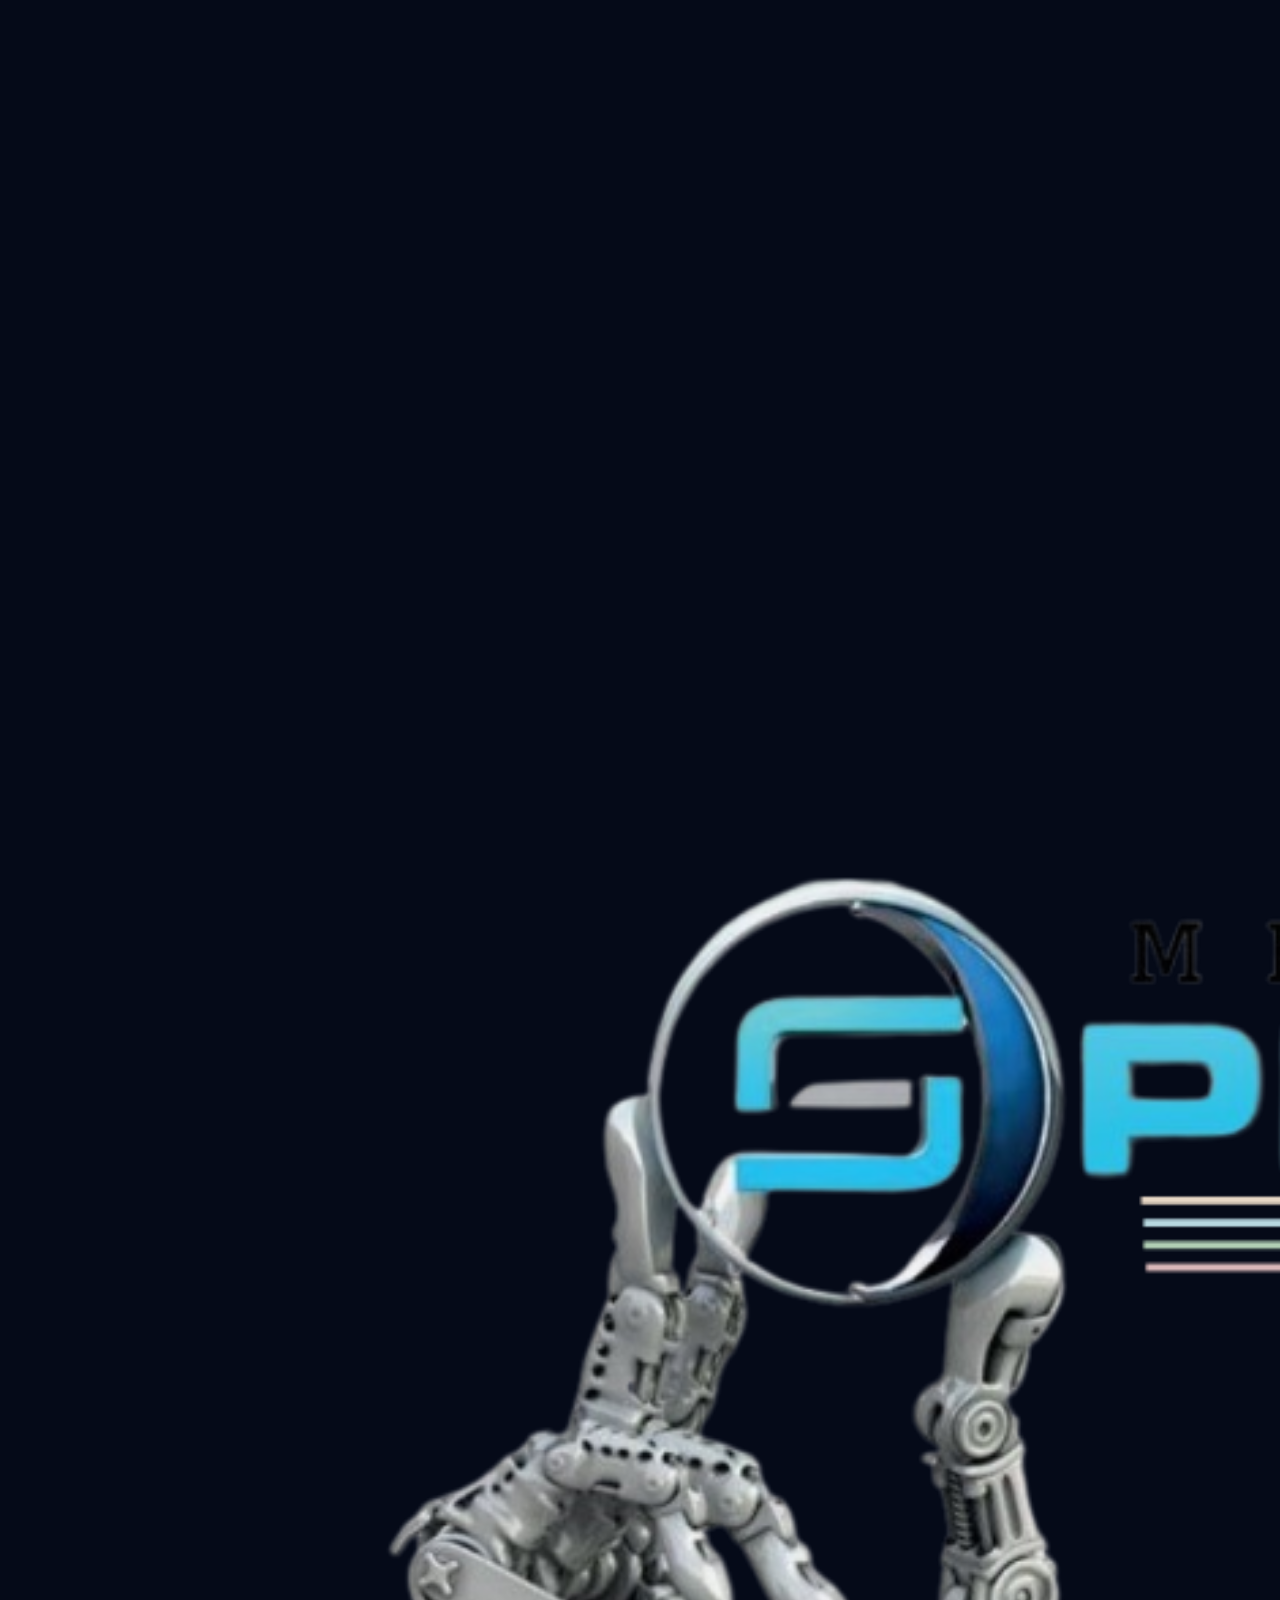
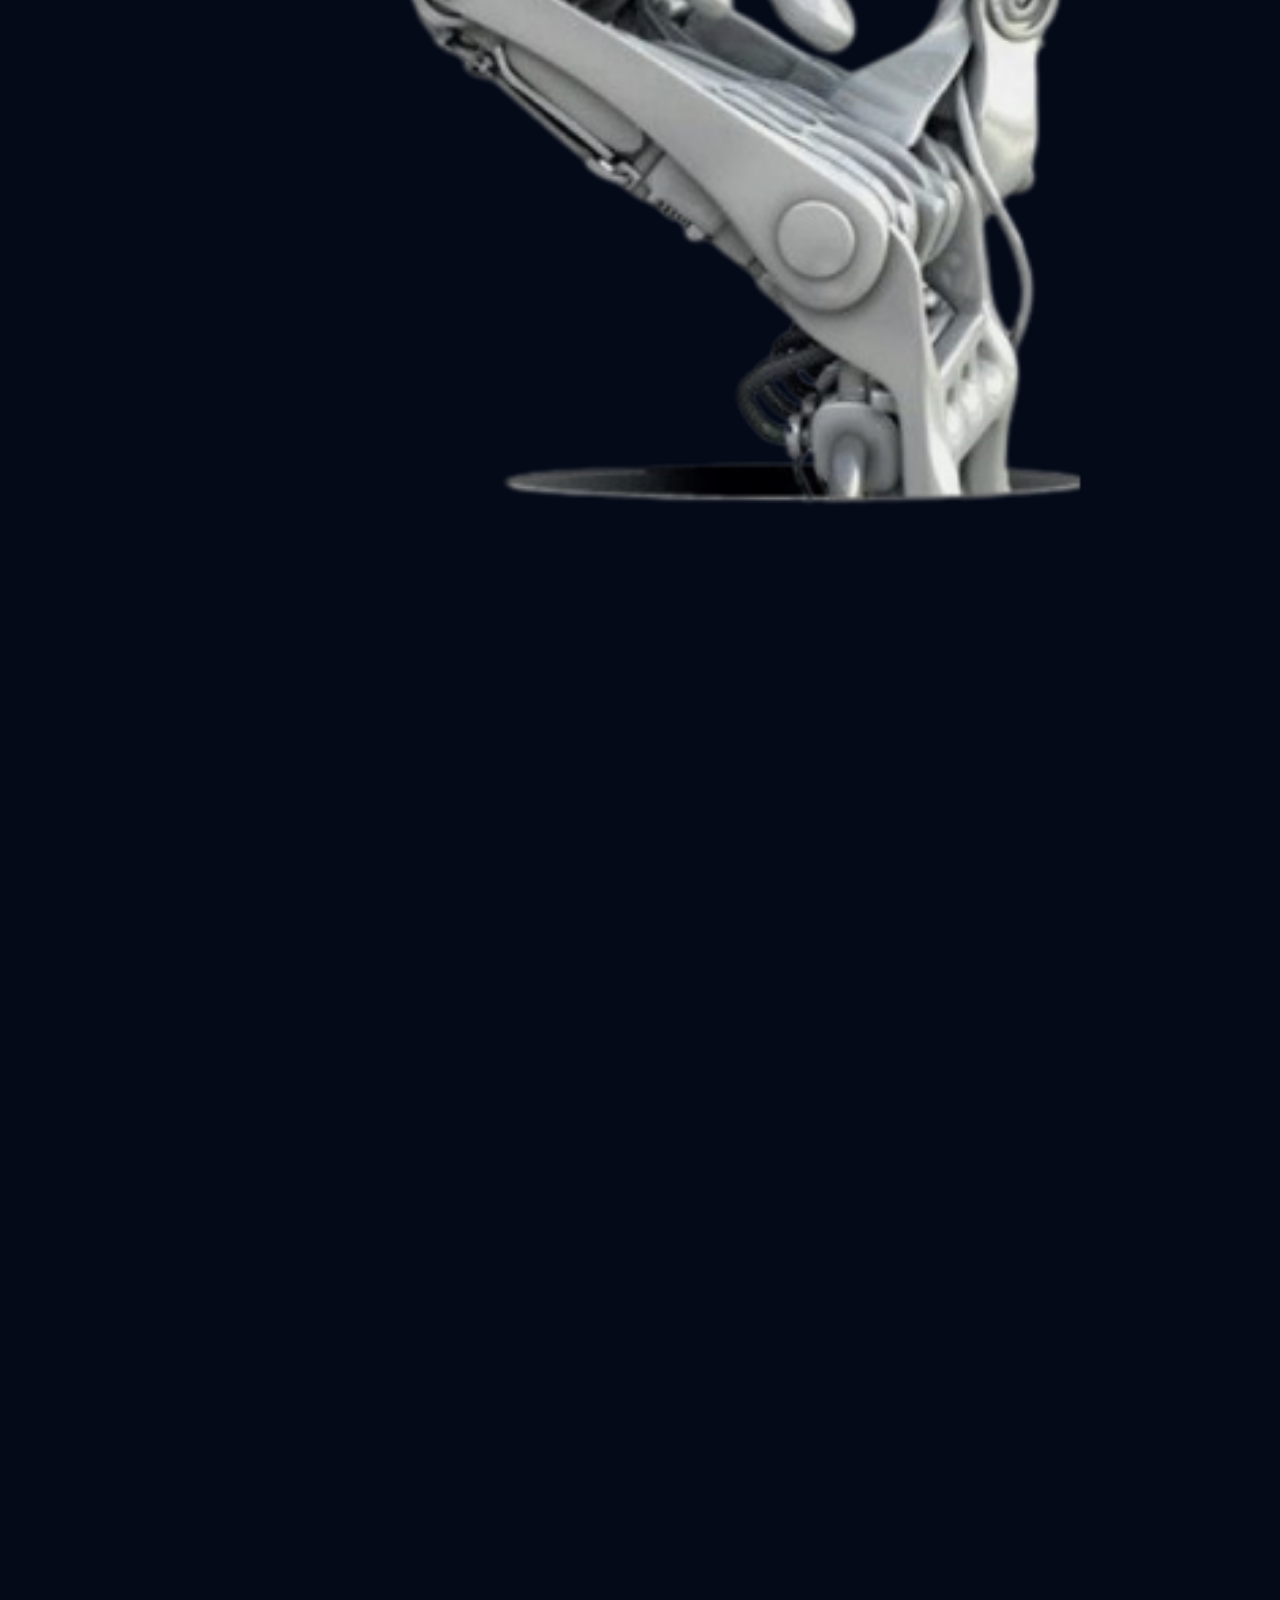
==== about.html @ d3cde6d9 "Refactor about section with cards layout Added about cards for team introduction and vision." ====
<!DOCTYPE html>
<html lang="ar" dir="rtl">
<head>
<meta charset="UTF-8">
<meta name="viewport" content="width=device-width, initial-scale=1.0">
<title>من نحن | سبيكتروم</title>
<!-- Favicon Link -->
<link rel="icon" type="image/x-icon" href="Favicon.ico">
<link rel="preconnect" href="https://fonts.googleapis.com">
<link href="https://fonts.googleapis.com/css2?family=Cairo:wght@300;400;600;700;900&family=Tajawal:wght@300;400;500;700&display=swap" rel="stylesheet">
<link rel="stylesheet" href="style.css">
</head>
<body>

<!-- CURSOR GLOW -->
<div id="cursor-glow"></div>

<!-- NAV -->
<nav id="navbar">
  <!-- Logo -->
  <div class="nav-logo">
    <img src="spectrum.png" alt="Spectrum Logo" onerror="this.style.display='none'; this.nextSibling.style.display='block'">
    <span style="display:none; font-family:'Cairo',sans-serif; font-weight:900; font-size:1.2rem; color:var(--cyan);">SPECTRUM</span>
  </div>

  <!-- Nav links -->
  <ul class="nav-links" id="navLinks">
    <li><a href="index.html" id="nav-home">الرئيسية</a></li>
    <li><a href="library.html" id="nav-library">المكتبة</a></li>
    <li><a href="plan.html" id="nav-plan">الخطة الدراسية</a></li>
    <li><a href="articles.html" id="nav-articles">مقالات</a></li>
    <li><a href="software.html" id="nav-software">برامج</a></li>
    <li><a href="about.html" class="active" id="nav-about">من نحن</a></li>
    <!-- Embedded clone of the member button that only reveals on smaller phones -->
    <li class="mobile-member-li"><a href="https://spectrum.moodiy.club/login/index.php" target="_blank" class="btn-members">للأعضاء</a></li>
  </ul>

<div class="nav-members-wrap"></div>

  <!-- Hamburger Toggle -->
  <div class="hamburger" onclick="toggleMenu()" id="hamburger">
    <span></span><span></span><span></span>
  </div>
</nav>

<section id="about-page">
  <div class="about-cards">
    <!-- Card 1: About -->
    <div class="about-card reveal">
      <div class="about-card-img">
        <img src="spectrum.png" alt="Spectrum Team Logo" onerror="this.outerHTML='<div style=\'font-size:5rem\'>🤖</div>'">
      </div>
      <div class="about-card-text">
        <p class="section-eyebrow">نبذة عنا</p>
        <h2 class="section-title" style="margin-bottom:0.8rem;">من نحن</h2>
        <p class="section-desc" style="max-width:100%;">
          Spectrum Team هو الفريق التخصصي لطلبة هندسة الميكاترونكس في كلية الهندسة التكنولوجية، وأحد لجان فريق بسواعدنا نبنيها. تأسس عام <strong>2013</strong> ليكون منصةً تجمع بين التفوق الأكاديمي، وتنمية المهارات، والعمل التطوعي، في بيئةٍ يسودها التعاون والأخوة، مسترشدين بكتاب الله وسنة نبيه ﷺ، ساعين لخدمة زملائنا والارتقاء بقسمنا.
        </p>
      </div>
    </div>

    <!-- Card 2: Vision -->
    <div class="about-card reveal">
      <div class="about-card-img">
        <!-- Placeholder icon – replace with a real image if you have one -->
        <span style="font-size:5rem;">🎯</span>
      </div>
      <div class="about-card-text">
        <p class="section-eyebrow"></p>
        <h2 class="section-title" style="margin-bottom:0.8rem;">رؤيتنا</h2>
        <p class="section-desc" style="max-width:100%;">
          بناء مهندسٍ مسلمٍ واعٍ، متميزٍ ومبدعٍ في تخصصه، يدرك قيمته، ويحفظ ثغره، ويتقن عمله، ويجعل علمه ورسالة حياته سبيلًا للنهوض بأمته ووطنه.
        </p>
      </div>
    </div>
  </div>
</section>
  <div style="margin-top:5rem;">
    <div class="section-header reveal" style="text-align:center;">
      <p class="section-eyebrow"></p>
      <h2 class="section-title">رؤيتنا</h2>
      <p class="section-desc" style="max-width:800px;margin:0 auto;">
        بناء مهندسٍ مسلمٍ واعٍ، متميزٍ ومبدعٍ في تخصصه، يدرك قيمته، ويحفظ ثغره، ويتقن عمله، ويجعل علمه ورسالة حياته سبيلًا للنهوض بأمته ووطنه.
      </p>
    </div>
  </div>

  <div style="margin-top:3rem;">
    <div class="section-header reveal" style="text-align:center;">
      <h2 class="section-title">رسالتنا</h2>
      <p class="section-desc" style="max-width:800px;margin:0 auto;">
        تهيئة بيئةٍ علميةٍ وتربويةٍ متكاملة تمهّد الطريق أمام طلبة هندسة الميكاترونكس، وتعزز تبادل الخبرات بين الأجيال، وتنمّي مهاراتهم الأكاديمية والعملية والقيادية، ليكونوا مهندسين أكفاء، ثابتين على قيمهم، قادرين على خدمة دينهم ومجتمعهم، ومواكبة متطلبات سوق العمل.
      </p>
    </div>
  </div>

  <!-- ==================== WATCH-STYLE DRAGGABLE GRID ==================== -->
<div class="watch-grid-section reveal">
    <div class="section-header" style="text-align:center;">
        <p class="section-eyebrow">ذكرياتنا</p>
        <h2 class="section-title">معرض الصور</h2>
        <p class="section-desc" style="max-width:600px;margin:0.5rem auto 0;">
            
        </p>
    </div>
    <div class="watch-grid-stage" id="watchGridStage">
        <div class="watch-grid-container" id="watchGridContainer">
            <!-- Images are injected by JS -->
        </div>
    </div>
</div>
<!-- ==================== END GRID ==================== -->

  <div style="margin-top:5rem;">
    <div class="section-header reveal" style="text-align:center;">
      <p class="section-eyebrow">غايتنا</p>
      <h2 class="section-title">أهدافنا</h2>
    </div>
    <div class="cards-grid" style="max-width:900px;margin:0 auto;">
      <div class="card reveal">
        <p>🎯 بناء جيلٍ من مهندسي الميكاترونكس يجمع بين التميز العلمي والأخلاق الإسلامية.</p>
      </div>
      <div class="card reveal">
        <p>📚 دعم الطلبة أكاديميًا من خلال الملخصات، والمراجعات، والمشاريع والأنشطة العلمية.</p>
      </div>
      <div class="card reveal">
        <p>💡 تنمية المهارات التقنية والعملية بما يواكب تطورات الهندسة وسوق العمل.</p>
      </div>
      <div class="card reveal">
        <p>🤝 تعزيز روح المبادرة والعمل التطوعي وخدمة الطلبة.</p>
      </div>
      <div class="card reveal">
        <p>✨ غرس ثقافة الإبداع والابتكار والإتقان في نفوس الطلبة.</p>
      </div>
      <div class="card reveal">
        <p>🔄 بناء مجتمع طلابي متعاون يتبادل المعرفة والخبرة بين مختلف الدفعات.</p>
      </div>
      <div class="card reveal">
        <p>🌍 إعداد مهندسٍ واعٍ بدوره في خدمة دينه وأمته ووطنه، قادر على صناعة أثرٍ إيجابي في مجتمعه.</p>
      </div>
    </div>
  </div>
</section>


<!-- FOOTER -->
<footer>
  <img src="spectrum.png" alt="Spectrum" onerror="this.style.display='none'">
  <div class="footer-socials">
    <a href="https://wa.me/962781462863" target="_blank">
      <svg width="18" height="18" viewBox="0 0 24 24" fill="currentColor"><path d="M17.472 14.382c-.297-.149-1.758-.867-2.03-.967-.273-.099-.471-.148-.67.15-.197.297-.767.966-.94 1.164-.173.199-.347.223-.644.075-.297-.15-1.255-.463-2.39-1.475-.883-.788-1.48-1.761-1.653-2.059-.173-.297-.018-.458.13-.606.134-.133.298-.347.446-.52.149-.174.198-.298.298-.497.099-.198.05-.371-.025-.52-.075-.149-.669-1.612-.916-2.207-.242-.579-.487-.5-.669-.51-.173-.008-.371-.01-.57-.01-.198 0-.52.074-.792.372-.272.297-1.04 1.016-1.04 2.479 0 1.462 1.065 2.875 1.213 3.074.149.198 2.096 3.2 5.077 4.487.709.306 1.262.489 1.694.625.712.227 1.36.195 1.871.118.571-.085 1.758-.719 2.006-1.413.248-.694.248-1.289.173-1.413-.074-.124-.272-.198-.57-.347m-5.421 7.403h-.004a9.87 9.87 0 01-5.031-1.378l-.361-.214-3.741.982.998-3.648-.235-.374a9.86 9.86 0 01-1.51-5.26c.001-5.45 4.436-9.884 9.888-9.884 2.64 0 5.122 1.03 6.988 2.898a9.825 9.825 0 012.893 6.994c-.003 5.45-4.437 9.884-9.885 9.884m8.413-18.297A11.815 11.815 0 0012.05 0C5.495 0 .16 5.335.157 11.892c0 2.096.547 4.142 1.588 5.945L.057 24l6.305-1.654a11.882 11.882 0 005.683 1.448h.005c6.554 0 11.89-5.335 11.893-11.893a11.821 11.821 0 00-3.48-8.413z"/></svg>
      واتساب
    </a>
    <a href="https://www.instagram.com/spectrum_.team?utm_source=ig_web_button_share_sheet&igsh=ZDNlZDc0MzIxNw==" target="_blank">
      <svg width="18" height="18" viewBox="0 0 24 24" fill="currentColor"><path d="M12 2.163c3.204 0 3.584.012 4.85.07 3.252.148 4.771 1.691 4.919 4.919.058 1.265.069 1.645.069 4.849 0 3.205-.012 3.584-.069 4.849-.149 3.225-1.664 4.771-4.919 4.919-1.266.058-1.644.07-4.85.07-3.204 0-3.584-.012-4.849-.07-3.26-.149-4.771-1.699-4.919-4.92-.058-1.265-.07-1.644-.07-4.849 0-3.204.013-3.583.07-4.849.149-3.227 1.664-4.771 4.919-4.919 1.266-.057 1.645-.069 4.849-.069zm0-2.163c-3.259 0-3.667.014-4.947.072-4.358.2-6.78 2.618-6.98 6.98-.059 1.281-.073 1.689-.073 4.948 0 3.259.014 3.668.072 4.948.2 4.358 2.618 6.78 6.98 6.98 1.281.058 1.689.072 4.948.072 3.259 0 3.668-.014 4.948-.072 4.354-.2 6.782-2.618 6.979-6.98.059-1.28.073-1.689.073-4.948 0-3.259-.014-3.667-.072-4.947-.196-4.354-2.617-6.78-6.979-6.98-1.281-.059-1.69-.073-4.949-.073zm0 5.838c-3.403 0-6.162 2.759-6.162 6.162s2.759 6.163 6.162 6.163 6.162-2.759 6.162-6.163c0-3.403-2.759-6.162-6.162-6.162zm0 10.162c-2.209 0-4-1.79-4-4 0-2.209 1.791-4 4-4s4 1.791 4 4c0 2.21-1.791 4-4 4zm6.406-11.845c-.796 0-1.441.645-1.441 1.44s.645 1.44 1.441 1.44c.795 0 1.439-.645 1.439-1.44s-.644-1.44-1.439-1.44z"/></svg>
      إنستغرام
    </a>
    <a href="https://www.facebook.com/share/g/1GsxnkoGcF/" target="_blank">
      <svg width="18" height="18" viewBox="0 0 24 24" fill="currentColor"><path d="M24 12.073c0-6.627-5.373-12-12-12s-12 5.373-12 12c0 5.99 4.388 10.954 10.125 11.854v-8.385H7.078v-3.47h3.047V9.43c0-3.007 1.792-4.669 4.533-4.669 1.312 0 2.686.235 2.686.235v2.953H15.83c-1.491 0-1.956.925-1.956 1.874v2.25h3.328l-.532 3.47h-2.796v8.385C19.612 23.027 24 18.062 24 12.073z"/></svg>
      مجموعة فيسبوك
    </a>
    <a href="https://www.youtube.com/@MechatronicsSpectrum" target="_blank">
      <svg width="18" height="18" viewBox="0 0 24 24" fill="currentColor"><path d="M23.495 6.205a3.007 3.007 0 00-2.088-2.088c-1.87-.501-9.396-.501-9.396-.501s-7.507-.01-9.396.501A3.007 3.007 0 00.527 6.205a31.247 31.247 0 00-.522 5.805 31.247 31.247 0 00.522 5.783 3.007 3.007 0 002.088 2.088c1.868.502 9.396.502 9.396.502s7.506 0 9.396-.502a3.007 3.007 0 002.088-2.088 31.247 31.247 0 00.5-5.783 31.247 31.247 0 00-.5-5.805zM9.609 15.601V8.408l6.264 3.602z"/></svg>
      يوتيوب
    </a>
  </div>
  <p>© 2025 فريق سبيكتروم للميكاترونكس — البوليتكنك | كلية الهندسة التكنولوجية، جامعة البلقاء التطبيقية</p>
</footer>


<script src="script.js"></script>

</body>
</html>
---- style.css ----
:root {
    --navy: #050A18;
    --navy2: #0A1428;
    --navy3: #0F1E3A;
    --cyan: #29B8D8;
    --cyan2: #1A9EBD;
    --cyan-glow: rgba(41, 184, 216, 0.15);
    --white: #E8EDF5;
    --white2: #B0BDD4;
    --coral: #FF6B6B;
    --glass: rgba(255,255,255,0.04);
    --glass-border: rgba(41,184,216,0.18);
}

* { margin: 0; padding: 0; box-sizing: border-box; }
html { scroll-behavior: smooth; }

body {
    font-family: 'Tajawal', sans-serif;
    background: var(--navy);
    color: var(--white);
    direction: rtl;
    overflow-x: hidden;
}

/* ─── CURSOR GLOW ─── */
#cursor-glow {
    position: fixed;
    width: 300px; height: 300px;
    border-radius: 50%;
    pointer-events: none;   /* ✅ never blocks the grid */
    z-index: 9999;
    transform: translate(-50%, -50%);
    background: radial-gradient(circle, rgba(41,184,216,0.09) 0%, rgba(41,184,216,0.03) 45%, transparent 70%);
    transition: left 0.03s linear, top 0.03s linear;
    mix-blend-mode: screen;
}

/* ─── NAVBAR ─── */
nav {
    position: fixed; top: 0; right: 0; left: 0; z-index: 1000;
    display: flex;
    justify-content: space-between;
    align-items: center;
    padding: 0 2rem;
    height: 70px;
    background: rgba(5, 10, 24, 0.85);
    backdrop-filter: blur(20px);
    border-bottom: 1px solid var(--glass-border);
    transition: all 0.3s ease;
}
nav.scrolled {
    height: 60px;
    background: rgba(5, 10, 24, 0.97);
}
.nav-logo { display: flex; align-items: center; }
.nav-logo img {
    height: 48px;
    object-fit: contain;
    filter: drop-shadow(0 0 8px rgba(41,184,216,0.4));
}
.nav-links {
    display: flex; align-items: center; gap: 0.15rem;
    list-style: none;
}
.nav-links a {
    color: var(--white2);
    text-decoration: none;
    font-family: 'Cairo', sans-serif;
    font-size: 0.83rem;
    font-weight: 600;
    padding: 0.4rem 0.65rem;
    border-radius: 6px;
    transition: color 0.2s, background 0.2s;
    white-space: nowrap;
}
.nav-links a:hover { color: var(--cyan); background: var(--cyan-glow); }
.nav-links a.active { color: var(--cyan); }

.nav-members-wrap { display: flex; align-items: center; }
.btn-members {
    background: var(--cyan);
    color: var(--navy) !important;
    font-family: 'Cairo', sans-serif;
    font-weight: 700 !important;
    font-size: 0.9rem;
    border-radius: 8px;
    padding: 0.5rem 1.2rem;
    text-decoration: none;
    transition: background 0.2s, box-shadow 0.2s;
    box-shadow: 0 0 16px rgba(41,184,216,0.3);
    white-space: nowrap;
    display: inline-block;
}
.btn-members:hover {
    background: var(--cyan2) !important;
    box-shadow: 0 0 24px rgba(41,184,216,0.5) !important;
}
.hamburger {
    display: none;
    flex-direction: column;
    gap: 5px;
    cursor: pointer;
    z-index: 1001;
}
.hamburger span {
    width: 24px; height: 2px;
    background: var(--white);
    border-radius: 2px;
    transition: 0.3s;
}
.hamburger.open span:nth-child(1) { transform: rotate(45deg) translate(5px, 5px); }
.hamburger.open span:nth-child(2) { opacity: 0; }
.hamburger.open span:nth-child(3) { transform: rotate(-45deg) translate(5px, -5px); }

/* ─── GRID SECTION (HOME) ─── */
.grid-section {
    position: relative;
    width: 100%;
    height: 100vh;
    overflow: hidden;
    background: var(--navy);
}

/* 3D viewport */
.perspective-bg {
    position: absolute;
    inset: 0;
    perspective: 2000px;
    overflow: hidden;
    z-index: 0;
}

/* Rotated grid */
.grid-container {
    position: absolute;
    left: 50%;
    top: 50%;
    width: 80rem;
    aspect-ratio: 1 / 1;
    display: grid;
    /* adjusted transform for better hover coverage */
    transform: translate(-50%, -50%)
               rotateX(25deg)
               rotateY(-3deg)
               rotateZ(15deg)
               scale(1);
    transform-style: preserve-3d;
}

/* Individual tiles (created by JS) */
.grid-tile {
  border: 1px solid var(--glass-border);
  background: transparent;
  /* faster transition – feels instantaneous */
  transition: background-color 0.1s ease-out;
  /* remove will-change – it hurts performance with thousands of tiles */
  will-change: auto;
  pointer-events: auto;
}

.grid-tile:hover {
  transition-duration: 0s;   /* instantly turn on */
  background-color: var(--cyan-glow);
}

/* Fade the edges of the grid */
.grid-fade {
    position: absolute;
    inset: 0;
    pointer-events: none;   /* ✅ never blocks */
    z-index: 1;
    background: radial-gradient(
        circle,
        transparent 15%,
        var(--navy) 85%
    );
}

/* Content layer (text + buttons) */
.section-content {
    position: relative;
    z-index: 2;
    display: flex;
    flex-direction: column;
    align-items: center;
    justify-content: center;
    height: 100vh;
    text-align: center;
    color: var(--white);
    pointer-events: none;   /* ✅ let clicks/hovers pass to grid */
}

/* Re-enable pointer events ONLY on interactive elements */
.section-content a,
.section-content button,
.section-content .btn-primary,
.section-content .btn-outline {
    pointer-events: auto;
}

/* Typography (your original sizes) */
.content-eyebrow {
    font-size: 1.2rem;
    letter-spacing: 2px;
    margin-bottom: 1rem;
    color: var(--cyan);
}
.content-title {
    font-size: 3.5rem;
    font-weight: bold;
    margin-bottom: 1rem;
    color: var(--white);
    text-shadow: 0 0 40px rgba(41,184,216,0.25);
}
.content-title span { color: var(--cyan); }
.content-sub {
    font-size: 1.25rem;
    max-width: 600px;
    margin-bottom: 2rem;
    color: var(--white2);
    line-height: 1.8;
}
.content-cta {
    display: flex;
    gap: 1rem;
    flex-wrap: wrap;
    justify-content: center;
}

/* Buttons */
.btn-primary, .btn-outline {
    padding: 0.75rem 2rem;
    border-radius: 0.5rem;
    text-decoration: none;
    font-weight: 600;
    transition: background 0.2s, border-color 0.2s;
}
.btn-primary {
    background: var(--cyan);
    color: var(--navy);
    box-shadow: 0 0 24px rgba(41,184,216,0.4);
}
.btn-primary:hover { background: var(--cyan2); }
.btn-outline {
    border: 2px solid var(--cyan);
    color: var(--cyan);
    background: transparent;
}
.btn-outline:hover {
    background: var(--cyan-glow);
    color: var(--white);
}

/* Scroll hint */
.scroll-hint {
    position: absolute;
    bottom: 2rem;
    left: 50%;
    transform: translateX(-50%);
    z-index: 2;
    color: var(--white2);
    font-size: 0.9rem;
    letter-spacing: 2px;
    pointer-events: none;   /* ✅ never blocks the grid */
    animation: bounce 2s infinite;
}
.scroll-hint::after {
    content: '';
    width: 1px; height: 50px;
    background: linear-gradient(to bottom, var(--cyan), transparent);
    display: block;
    margin-top: 6px;
}
@keyframes bounce {
    0%,100% { transform: translateX(-50%) translateY(0); }
    50%     { transform: translateX(-50%) translateY(6px); }
}

/* ─── HERO (OLD, NOT USED ON HOME, BUT KEPT FOR OTHER PAGES) ─── */
#hero {
    position: relative;
    height: 100vh;
    display: flex; align-items: center; justify-content: center;
    overflow: hidden;
}
#hero-video {
    position: absolute; inset: 0;
    width: 100%; height: 100%;
    object-fit: cover;
    opacity: 0.55;
    z-index: 0;
}
.hero-overlay {
    position: absolute; inset: 0;
    background: linear-gradient(to bottom, rgba(5,10,24,0.3) 0%, rgba(5,10,24,0.5) 60%, var(--navy) 100%);
    z-index: 1;
}
.hero-content {
    position: relative; z-index: 2;
    text-align: center;
    padding: 0 1.5rem;
    animation: fadeUp 1s ease both;
    animation-delay: 0.3s;
}
@keyframes fadeUp {
    from { opacity:0; transform:translateY(30px); }
    to   { opacity:1; transform:translateY(0); }
}
.hero-eyebrow {
    font-family: 'Cairo', sans-serif;
    font-size: 0.85rem;
    letter-spacing: 0.25em;
    text-transform: uppercase;
    color: var(--cyan);
    margin-bottom: 1rem;
}
.hero-title {
    font-family: 'Cairo', sans-serif;
    font-size: clamp(2.8rem, 7vw, 5.5rem);
    font-weight: 900;
    line-height: 1.1;
    color: #fff;
    text-shadow: 0 0 40px rgba(41,184,216,0.25);
    margin-bottom: 1.2rem;
}
.hero-title span { color: var(--cyan); }
.hero-sub {
    font-size: clamp(1rem, 2.5vw, 1.25rem);
    color: var(--white2);
    max-width: 560px; margin: 0 auto 2.5rem;
    line-height: 1.8;
}
.hero-cta {
    display: inline-flex; gap: 1rem; flex-wrap: wrap; justify-content: center;
}

/* ─── SECTIONS (GENERAL) ─── */
section { padding: 7rem 3rem; }
.section-eyebrow {
    font-family: 'Cairo', sans-serif;
    font-size: 0.8rem;
    letter-spacing: 0.2em;
    text-transform: uppercase;
    color: var(--cyan);
    margin-bottom: 0.6rem;
}
.section-title {
    font-family: 'Cairo', sans-serif;
    font-size: clamp(1.8rem, 4vw, 2.8rem);
    font-weight: 900;
    color: #fff;
    margin-bottom: 1rem;
}
.section-desc {
    color: var(--white2);
    font-size: 1.05rem;
    line-height: 1.9;
    max-width: 580px;
}
.section-header { margin-bottom: 3.5rem; }

/* ─── STATS BAR ─── */
#stats-bar {
    background: var(--navy2);
    padding: 3rem;
    border-top: 1px solid var(--glass-border);
    border-bottom: 1px solid var(--glass-border);
    display: grid;
    grid-template-columns: repeat(auto-fit, minmax(160px, 1fr));
    gap: 2rem;
    text-align: center;
}
.stat-item .stat-num {
    font-family: 'Cairo', sans-serif;
    font-size: 2.6rem;
    font-weight: 900;
    color: var(--cyan);
    line-height: 1;
}
.stat-item .stat-label {
    font-size: 0.9rem;
    color: var(--white2);
    margin-top: 0.4rem;
}

/* ─── GRID CARDS ─── */
.cards-grid {
    display: grid;
    grid-template-columns: repeat(auto-fill, minmax(280px, 1fr));
    gap: 1.5rem;
}
.card {
    background: var(--glass);
    border: 1px solid var(--glass-border);
    border-radius: 16px;
    padding: 2rem;
    transition: transform 0.25s, box-shadow 0.25s, border-color 0.25s;
    cursor: default;
}
.card:hover {
    transform: translateY(-5px);
    box-shadow: 0 12px 40px rgba(41,184,216,0.12);
    border-color: rgba(41,184,216,0.4);
}
.card-icon {
    width: 52px; height: 52px;
    background: var(--cyan-glow);
    border: 1px solid var(--glass-border);
    border-radius: 12px;
    display: flex; align-items: center; justify-content: center;
    font-size: 1.5rem;
    margin-bottom: 1.2rem;
}
.card h3 {
    font-family: 'Cairo', sans-serif;
    font-size: 1.15rem;
    font-weight: 700;
    color: #fff;
    margin-bottom: 0.6rem;
}
.card p { font-size: 0.92rem; color: var(--white2); line-height: 1.8; }
.card-tag {
    display: inline-block;
    margin-top: 1rem;
    font-size: 0.75rem;
    background: var(--cyan-glow);
    border: 1px solid var(--glass-border);
    color: var(--cyan);
    padding: 0.25rem 0.75rem;
    border-radius: 20px;
    font-family: 'Cairo', sans-serif;
}

/* ─── QUICK LINKS (HOME) ─── */
.quick-links-grid {
    display: grid;
    grid-template-columns: repeat(auto-fill, minmax(220px, 1fr));
    gap: 1.2rem;
}
.qlink {
    background: var(--glass);
    border: 1px solid var(--glass-border);
    border-radius: 14px;
    padding: 1.8rem 1.5rem;
    text-decoration: none;
    display: flex; align-items: center; gap: 1rem;
    transition: all 0.25s;
    cursor: pointer;
}
.qlink:hover {
    border-color: rgba(41,184,216,0.5);
    background: rgba(41,184,216,0.06);
    transform: translateY(-3px);
}
.qlink-icon { font-size: 1.8rem; flex-shrink: 0; }
.qlink-text { font-family: 'Cairo', sans-serif; font-size: 1rem; font-weight: 700; color: var(--white); }
.qlink-sub { font-size: 0.8rem; color: var(--white2); margin-top: 0.2rem; }

/* ─── TABLE (STUDY PLAN) ─── */
.plan-table {
    width: 100%;
    border-collapse: collapse;
    font-size: 0.92rem;
}
.plan-table th {
    background: var(--navy3);
    color: var(--cyan);
    font-family: 'Cairo', sans-serif;
    font-weight: 700;
    padding: 1rem 1.2rem;
    text-align: right;
    border-bottom: 2px solid var(--glass-border);
}
.plan-table td {
    padding: 0.85rem 1.2rem;
    border-bottom: 1px solid rgba(255,255,255,0.05);
    color: var(--white2);
}
.plan-table tr:hover td { background: rgba(41,184,216,0.04); color: var(--white); }
.plan-table .badge {
    display: inline-block;
    padding: 0.2rem 0.65rem;
    border-radius: 6px;
    font-size: 0.75rem;
    font-family: 'Cairo', sans-serif;
}
.badge-core { background: rgba(41,184,216,0.15); color: var(--cyan); }
.badge-elec { background: rgba(255,107,107,0.12); color: var(--coral); }
.badge-free { background: rgba(100,255,150,0.12); color: #6dffaa; }

/* ─── PLAN IMAGE + HOTSPOTS ─── */
.plan-img-wrap {
    position: relative;
    width: 100%;
    max-width: 1400px;
    margin: 0 auto;
    border-radius: 16px;
    overflow: hidden;
    border: 1px solid var(--glass-border);
    background: #fff;
}
.plan-img { display: block; width: 100%; height: auto; user-select: none; }
.plan-hotspots { position: absolute; inset: 0; }
.plan-hotspot {
    position: absolute;
    cursor: pointer;
    border-radius: 6px;
    border: 2px solid transparent;
    background: rgba(41,184,216,0);
    transition: background 0.15s, border-color 0.15s;
}
.plan-hotspot:hover {
    background: rgba(41,184,216,0.22);
    border-color: var(--cyan);
}
.plan-actions {
    display: flex; gap: 1rem; justify-content: center; flex-wrap: wrap;
    margin-top: 2rem;
}
.calib-readout {
    text-align: center; margin-top: 1rem; font-family: monospace;
    color: var(--cyan); font-size: 0.85rem;
}

/* ─── SUBJECT MODAL ─── */
.subject-modal-overlay {
    position: fixed; inset: 0; z-index: 2000;
    background: rgba(5,10,24,0.85);
    backdrop-filter: blur(6px);
    display: none;
    align-items: center; justify-content: center;
    padding: 1.5rem;
}
.subject-modal-overlay.open { display: flex; }
.subject-modal {
    position: relative;
    background: var(--navy2);
    border: 1px solid var(--glass-border);
    border-radius: 18px;
    max-width: 820px; width: 100%;
    max-height: 88vh; overflow-y: auto;
    padding: 2rem;
    box-shadow: 0 0 60px rgba(41,184,216,0.15);
}
.subject-modal-close {
    position: absolute; top: 1rem; left: 1rem;
    background: var(--glass); border: 1px solid var(--glass-border);
    color: var(--white); width: 36px; height: 36px; border-radius: 50%;
    cursor: pointer; font-size: 1rem;
    display: flex; align-items: center; justify-content: center;
    transition: all 0.2s;
}
.subject-modal-close:hover { color: var(--cyan); border-color: var(--cyan); }

/* ─── GPA MODAL ─── */
  .gpa-overlay {
    display: none;
    position: fixed; inset: 0; z-index: 5000;
    background: rgba(5,10,24,0.88);
    backdrop-filter: blur(12px);
    align-items: center; justify-content: center;
    padding: 1rem;
  }
  .gpa-overlay.open { display: flex; }
  .gpa-modal {
    background: var(--navy2);
    border: 1px solid var(--glass-border);
    border-radius: 20px;
    width: 100%; max-width: 680px;
    max-height: 90vh;
    overflow-y: auto;
    padding: 2rem;
    position: relative;
    box-shadow: 0 0 60px rgba(41,184,216,0.12);
    animation: modalIn 0.3s ease;
  }
  @keyframes modalIn {
    from { opacity:0; transform: translateY(20px) scale(0.97); }
    to   { opacity:1; transform: translateY(0) scale(1); }
  }
  .gpa-close {
    position: absolute; top: 1.2rem; left: 1.2rem;
    background: var(--glass); border: 1px solid var(--glass-border);
    color: var(--white2); width: 34px; height: 34px;
    border-radius: 50%; cursor: pointer;
    display: flex; align-items: center; justify-content: center;
    font-size: 1rem; transition: all 0.2s;
  }
  .gpa-close:hover { background: rgba(255,107,107,0.15); color: var(--coral); border-color: var(--coral); }
  .gpa-modal h2 {
    font-family: 'Cairo', sans-serif; font-weight: 900;
    font-size: 1.5rem; color: var(--cyan);
    margin-bottom: 1.5rem; text-align: center;
  }
  .gpa-current {
    display: grid; grid-template-columns: 1fr 1fr; gap: 1rem;
    margin-bottom: 1.2rem;
  }
  .gpa-field label {
    display: block; font-family: 'Cairo', sans-serif;
    font-size: 0.82rem; color: var(--white2); margin-bottom: 0.4rem; font-weight: 600;
  }
  .gpa-field input, .gpa-field select {
    width: 100%; background: rgba(0,0,0,0.3);
    border: 1px solid var(--glass-border); color: var(--white);
    padding: 0.65rem 0.9rem; border-radius: 8px;
    font-family: 'Cairo', sans-serif; font-size: 0.95rem;
    outline: none; transition: border-color 0.2s;
  }
  .gpa-field input:focus, .gpa-field select:focus { border-color: var(--cyan); }
  .gpa-field select { background-color: var(--navy3); }
  .gpa-course {
    background: var(--glass); border: 1px solid var(--glass-border);
    border-radius: 12px; padding: 1rem 1.2rem; margin-bottom: 0.8rem;
    transition: opacity 0.2s;
  }
  .gpa-course.off { opacity: 0.4; }
  .gpa-course-header {
    display: flex; align-items: center; gap: 0.8rem; margin-bottom: 0.8rem;
  }
  .gpa-toggle {
    position: relative; width: 40px; height: 22px; flex-shrink: 0;
  }
  .gpa-toggle input { opacity:0; width:0; height:0; }
  .gpa-toggle-slider {
    position: absolute; inset: 0; background: #334155;
    border-radius: 34px; cursor: pointer; transition: 0.3s;
  }
  .gpa-toggle-slider::before {
    content:''; position:absolute;
    width:16px; height:16px; left:3px; bottom:3px;
    background:#fff; border-radius:50%; transition:0.3s;
  }
  .gpa-toggle input:checked + .gpa-toggle-slider { background: var(--cyan); }
  .gpa-toggle input:checked + .gpa-toggle-slider::before { transform: translateX(18px); }
  .gpa-course-name {
    background: transparent; border: none; color: var(--white);
    font-family: 'Cairo', sans-serif; font-size: 0.95rem;
    flex: 1; outline: none;
  }
  .gpa-course-name:focus { color: var(--cyan); }
  .gpa-course-name::placeholder { color: var(--white2); }
  .gpa-course-body {
    display: grid; grid-template-columns: 1fr 1.5fr; gap: 0.8rem;
  }
  .gpa-rep-row {
    display: flex; align-items: center; gap: 0.5rem; margin-top: 0.8rem;
    font-family: 'Cairo', sans-serif; font-size: 0.85rem; color: var(--white2);
  }
  .gpa-rep-row input[type=checkbox] { accent-color: var(--cyan); width:15px; height:15px; }
  .gpa-old-section {
    margin-top: 0.8rem; padding: 0.8rem;
    background: rgba(0,0,0,0.2); border-radius: 8px;
  }
  .gpa-radio-row {
    display: flex; gap: 1rem; margin-bottom: 0.6rem;
    font-family: 'Cairo', sans-serif; font-size: 0.8rem; color: var(--white2);
  }
  .gpa-radio-row label { display:flex; align-items:center; gap:4px; cursor:pointer; }
  .gpa-radio-row input { accent-color: var(--cyan); }
  .gpa-result-bar {
    position: sticky; bottom: -2rem; margin: 1.5rem -2rem -2rem;
    background: rgba(10,20,40,0.97); border-top: 1px solid var(--glass-border);
    padding: 1rem 2rem; display: flex; align-items: center;
    justify-content: space-around; gap: 1rem;
    border-bottom-left-radius: 20px; border-bottom-right-radius: 20px;
  }
  .gpa-res-item { text-align: center; }
  .gpa-res-label { font-size: 0.72rem; color: var(--white2); margin-bottom: 2px; font-family:'Cairo',sans-serif; }
  .gpa-res-value { font-family:'Cairo',sans-serif; font-size: 1.5rem; font-weight: 900; color: var(--cyan); }
  .gpa-res-value.white { color: #fff; font-size: 1.2rem; }
  .gpa-divider { width:1px; height:36px; background: var(--glass-border); }
  .gpa-reset-btn {
    background: transparent; border: 1px solid var(--coral);
    color: var(--coral); width: 32px; height: 32px; border-radius: 50%;
    cursor: pointer; display: flex; align-items:center; justify-content:center;
    font-size: 0.9rem; transition: all 0.2s;
  }
  .gpa-reset-btn:hover { background: rgba(255,107,107,0.15); }
  .gpa-warn {
    display:none; color: var(--coral); font-size: 0.82rem;
    background: rgba(255,107,107,0.08); border: 1px solid rgba(255,107,107,0.25);
    padding: 0.6rem 0.9rem; border-radius: 8px; margin-bottom: 0.8rem;
    font-family:'Cairo',sans-serif;
  }

/* ─── WATCH-STYLE DRAGGABLE GRID ─── */
.watch-grid-section { margin-top: 4rem; padding: 2rem 0; }
.watch-grid-stage {
    position: relative;
    width: 100%; height: 500px;
    overflow: hidden;
    background: var(--glass);
    border-radius: 24px;
    border: 1px solid var(--glass-border);
    cursor: grab;
    user-select: none;
    -webkit-mask-image: radial-gradient(circle at center, black 60%, transparent 100%);
    mask-image: radial-gradient(circle at center, black 60%, transparent 100%);
}
.watch-grid-container {
    position: absolute;
    top: 50%; left: 50%;
    will-change: transform;
    transition: transform 0.15s ease-out;
}
.watch-grid-item {
    position: absolute;
    width: 88px; height: 88px;
    border-radius: 18px;
    background: linear-gradient(145deg, #1e2a3a, #0f1a26);
    box-shadow: 0 4px 15px rgba(0,0,0,0.4), 0 0 0 2px rgba(41,184,216,0.2);
    overflow: hidden;
    transition: transform 0.2s ease, box-shadow 0.2s ease;
    pointer-events: auto;
}
.watch-grid-item img {
    width: 100%; height: 100%;
    object-fit: cover;
    border-radius: 18px;
}
.watch-grid-item:hover,
.watch-grid-stage:active .watch-grid-item {
    transform: scale(1.05);
    box-shadow: 0 6px 20px rgba(41,184,216,0.4), 0 0 0 3px var(--cyan);
}

/* ─── FOOTER ─── */
footer {
    background: var(--navy2);
    border-top: 1px solid var(--glass-border);
    padding: 3rem;
    text-align: center;
}
footer img { height: 50px; margin-bottom: 1rem; filter: drop-shadow(0 0 8px rgba(41,184,216,0.3)); }
footer p { color: var(--white2); font-size: 0.85rem; margin-top: 1.2rem; }
.footer-socials { display: flex; justify-content: center; gap: 1.2rem; margin: 1.4rem 0 0.5rem; flex-wrap: wrap; }
.footer-socials a {
    display: flex; align-items: center; gap: 0.5rem;
    color: var(--white2); text-decoration: none;
    font-family: 'Cairo', sans-serif; font-size: 0.88rem;
    background: var(--glass); border: 1px solid var(--glass-border);
    border-radius: 10px; padding: 0.55rem 1rem;
    transition: color 0.2s, border-color 0.2s, background 0.2s;
}
.footer-socials a:hover { color: var(--cyan); border-color: rgba(41,184,216,0.4); background: var(--cyan-glow); }

/* ─── SCROLL REVEAL ─── */
.reveal {
    opacity: 0;
    transform: translateY(24px);
    transition: opacity 0.6s ease, transform 0.6s ease;
}
.reveal.visible { opacity: 1; transform: translateY(0); }

/* ─── MOBILE ─── */
@media (max-width: 860px) {
    nav { padding: 0 1.5rem; }
    .nav-links {
        display: flex;
        flex-direction: column;
        position: absolute;
        top: 70px; right: 0; left: 0;
        background: rgba(5, 10, 24, 0.96);
        backdrop-filter: blur(25px);
        padding: 1.5rem;
        gap: 0.5rem;
        border-bottom: 1px solid var(--glass-border);
        opacity: 0;
        visibility: hidden;
        transform: translateY(-10px);
        transition: all 0.3s cubic-bezier(0.4, 0, 0.2, 1);
    }
    .nav-links.open {
        opacity: 1;
        visibility: visible;
        transform: translateY(0);
    }
    .nav-links li { width: 100%; text-align: center; }
    .nav-links a { display: block; padding: 0.75rem 1rem; font-size: 1rem; }
    .nav-members-wrap { display: none; }
    .nav-links .mobile-member-li {
        display: block;
        margin-top: 0.5rem;
        border-top: 1px solid rgba(255,255,255,0.08);
        padding-top: 1rem;
    }
    .hamburger { display: flex; }
    section { padding: 5rem 1.5rem; }
    .about-split { grid-template-columns: 1fr; gap: 2.5rem; }
    .team-values { grid-template-columns: 1fr; }
    #stats-bar { padding: 2rem 1.5rem; }
}
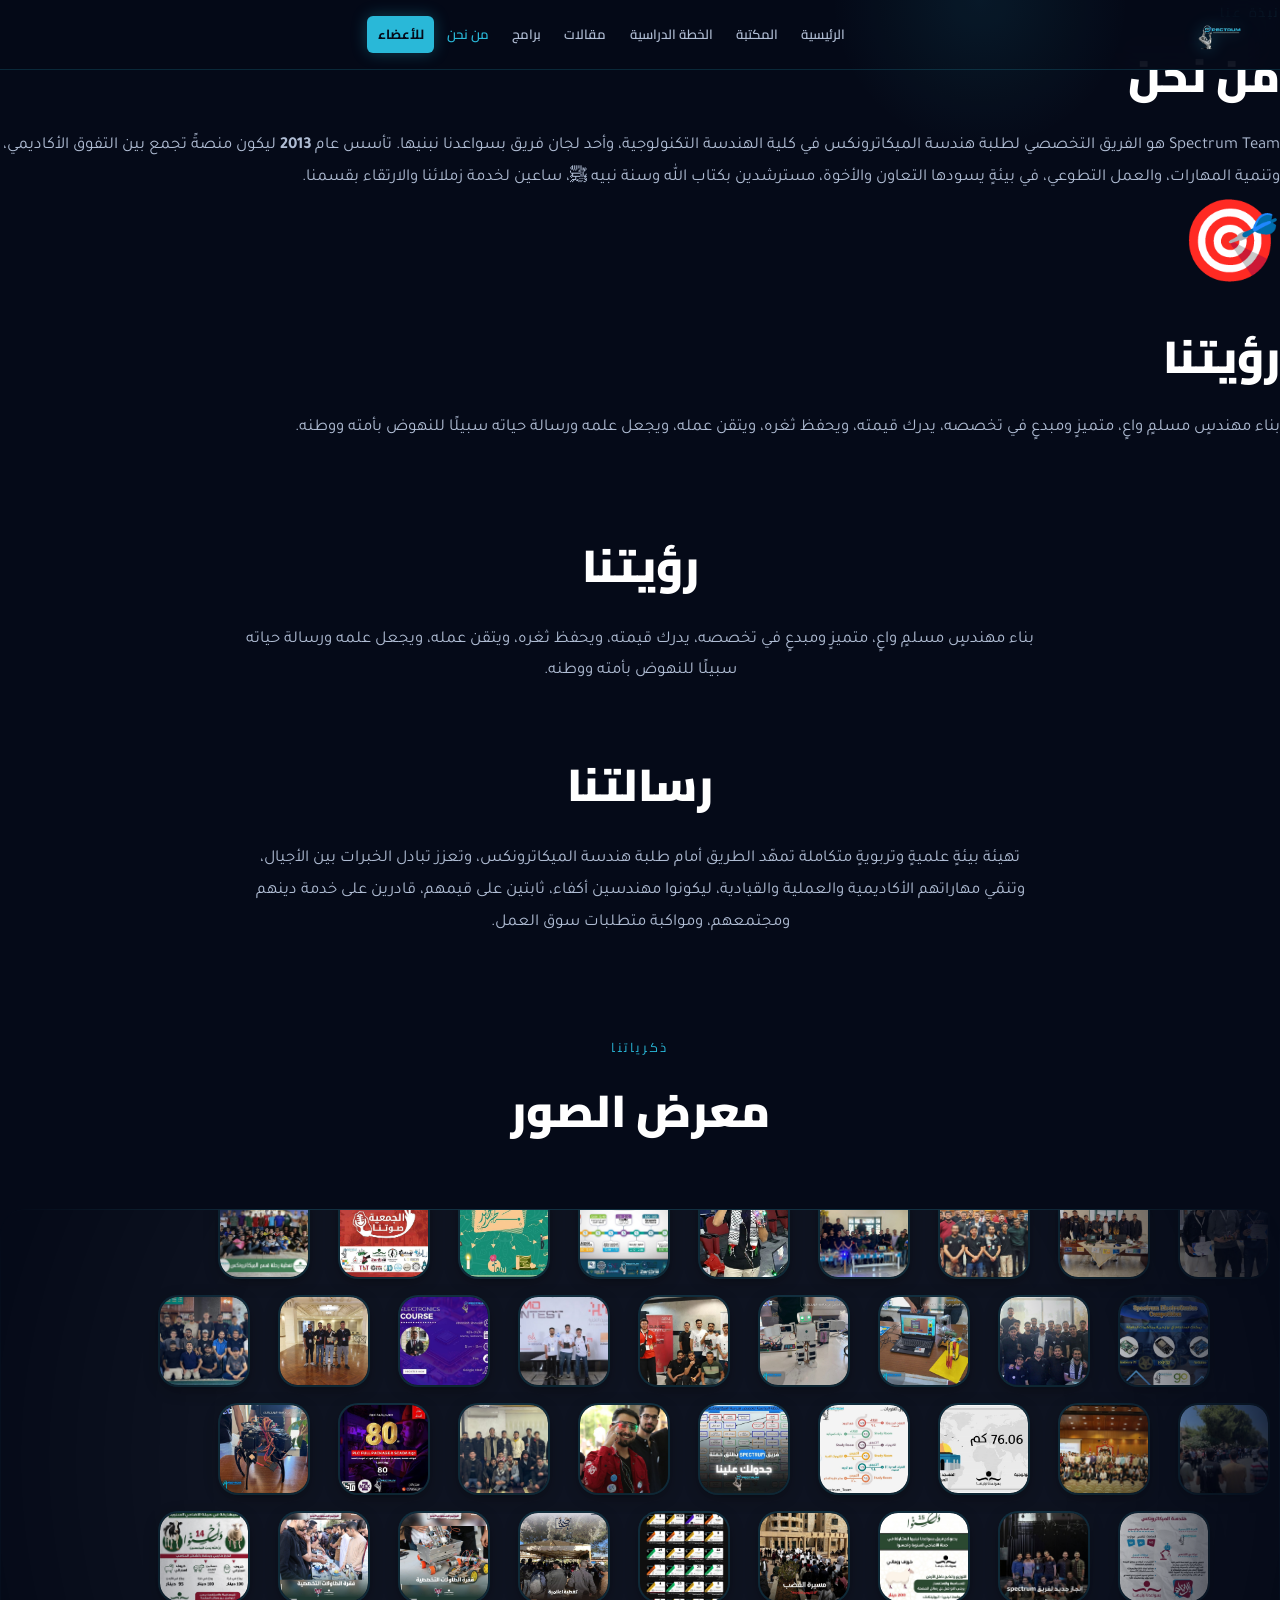
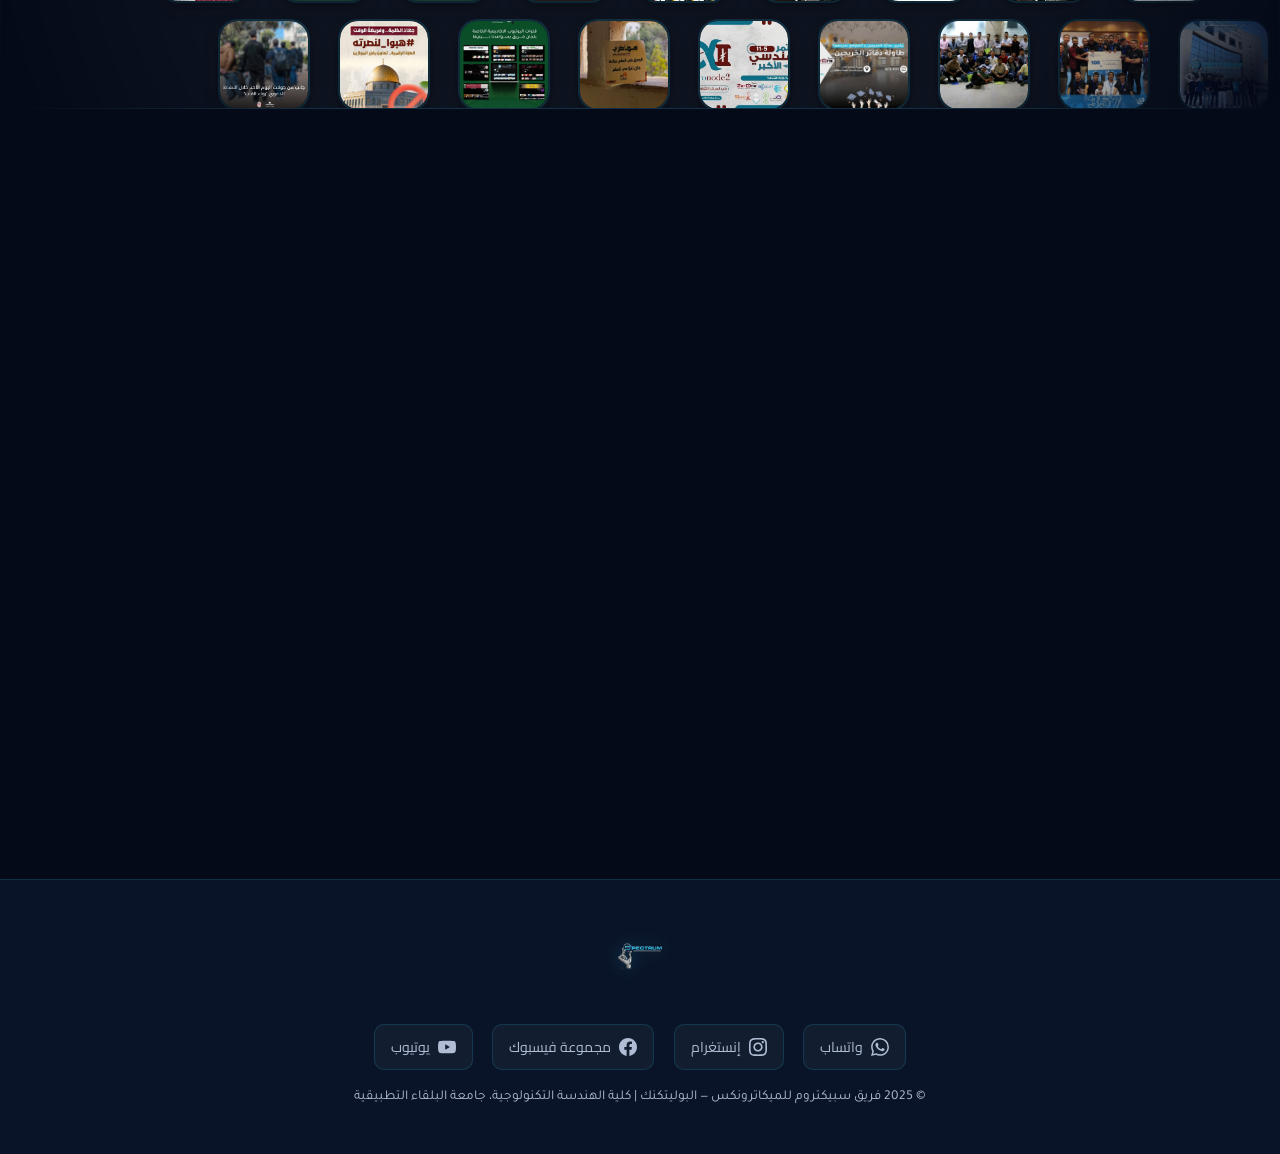
==== commit cc95a7ac: "Update about.html" ====
--- a/about.html
+++ b/about.html
@@ -42,14 +42,6 @@
     <span></span><span></span><span></span>
   </div>
 </nav>
-
-<section id="about-page">
-  <div class="about-cards">
-    <!-- Card 1: About -->
-    <div class="about-card reveal">
-      <div class="about-card-img">
-        <img src="spectrum.png" alt="Spectrum Team Logo" onerror="this.outerHTML='<div style=\'font-size:5rem\'>🤖</div>'">
-      </div>
       <div class="about-card-text">
         <p class="section-eyebrow">نبذة عنا</p>
         <h2 class="section-title" style="margin-bottom:0.8rem;">من نحن</h2>
--- a/style.css
+++ b/style.css
@@ -792,3 +792,23 @@
     .team-values { grid-template-columns: 1fr; }
     #stats-bar { padding: 2rem 1.5rem; }
 }
+.about-card-img-logo {
+  position: relative;
+  width: 100%;
+  display: flex;
+  align-items: center;
+  justify-content: center;
+}
+.about-card-img-logo img {
+  max-width: 140px;
+  max-height: 140px;
+  object-fit: contain;
+}
+.logo-fallback {
+  display: none;
+  font-size: 3rem;
+  opacity: 0.7;
+}
+.about-card-img-logo img[style*="display: none"] ~ .logo-fallback {
+  display: block;   /* show when image is hidden */
+}
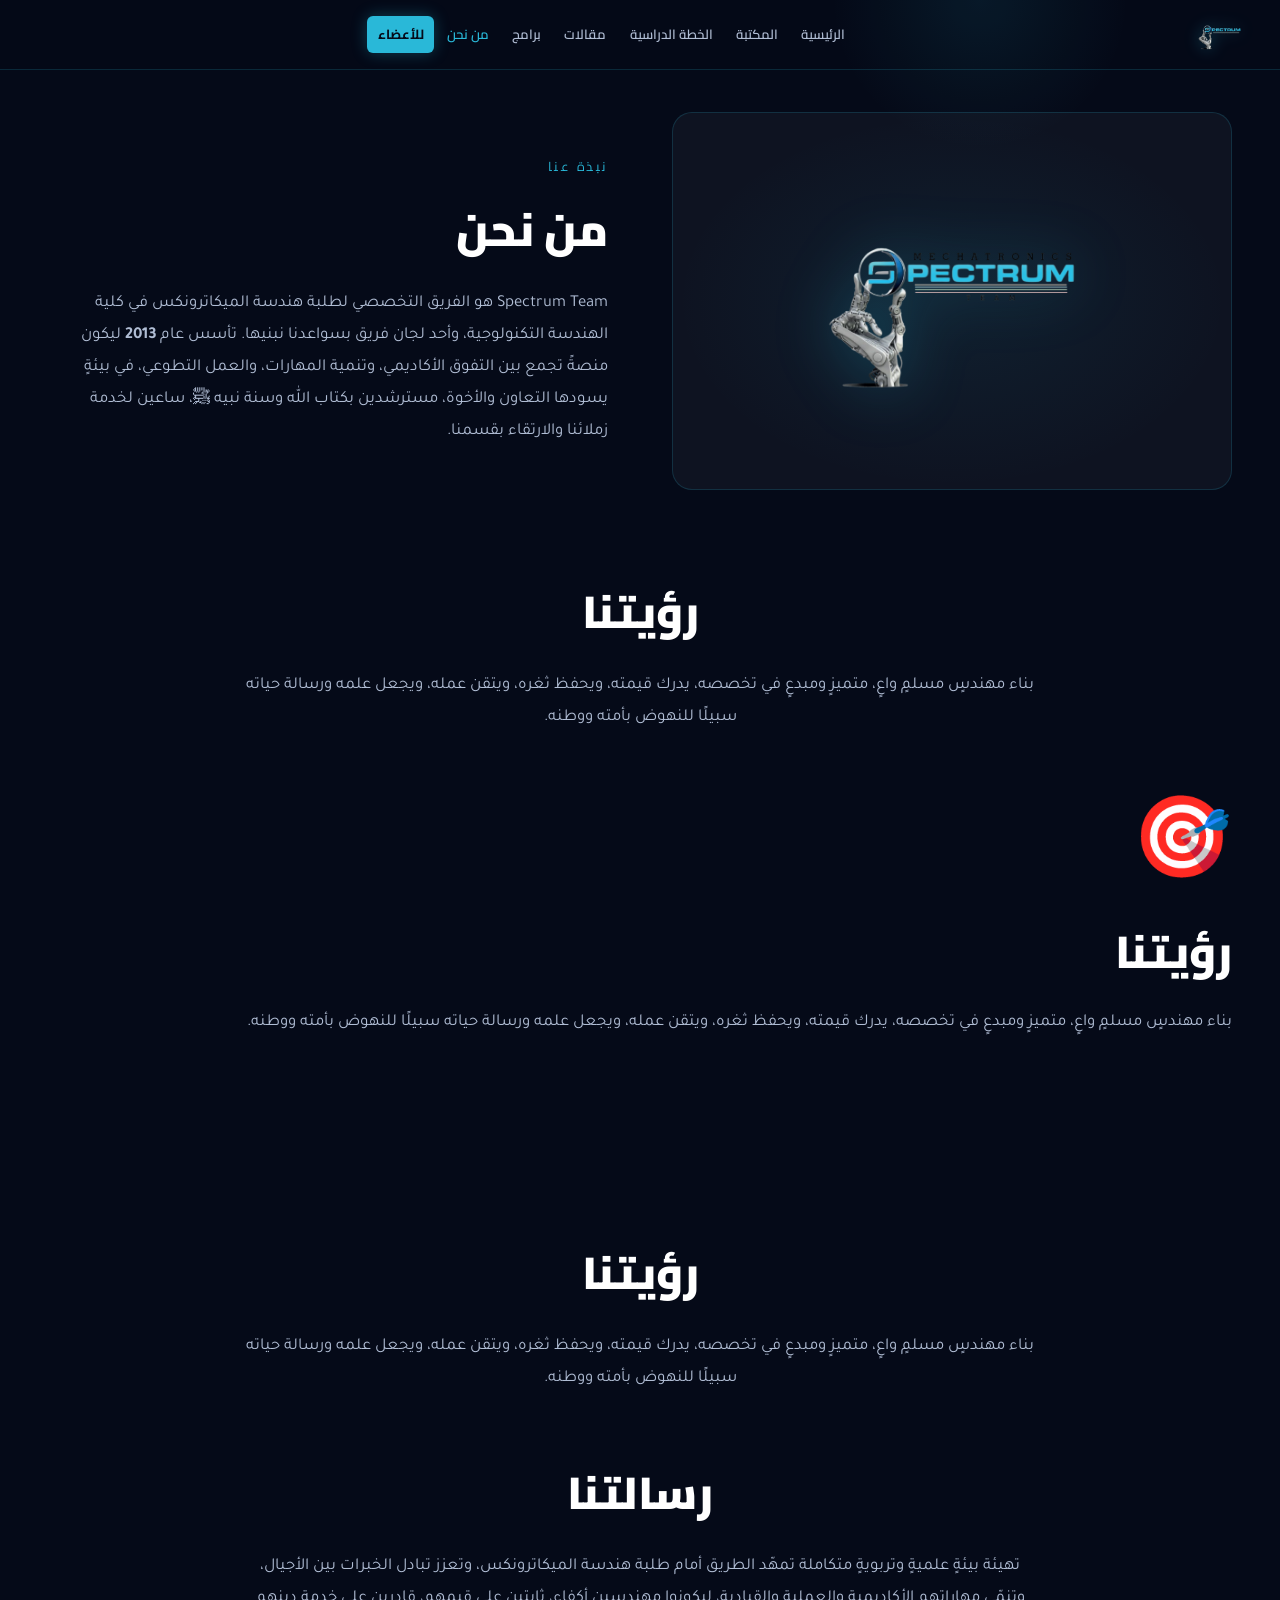
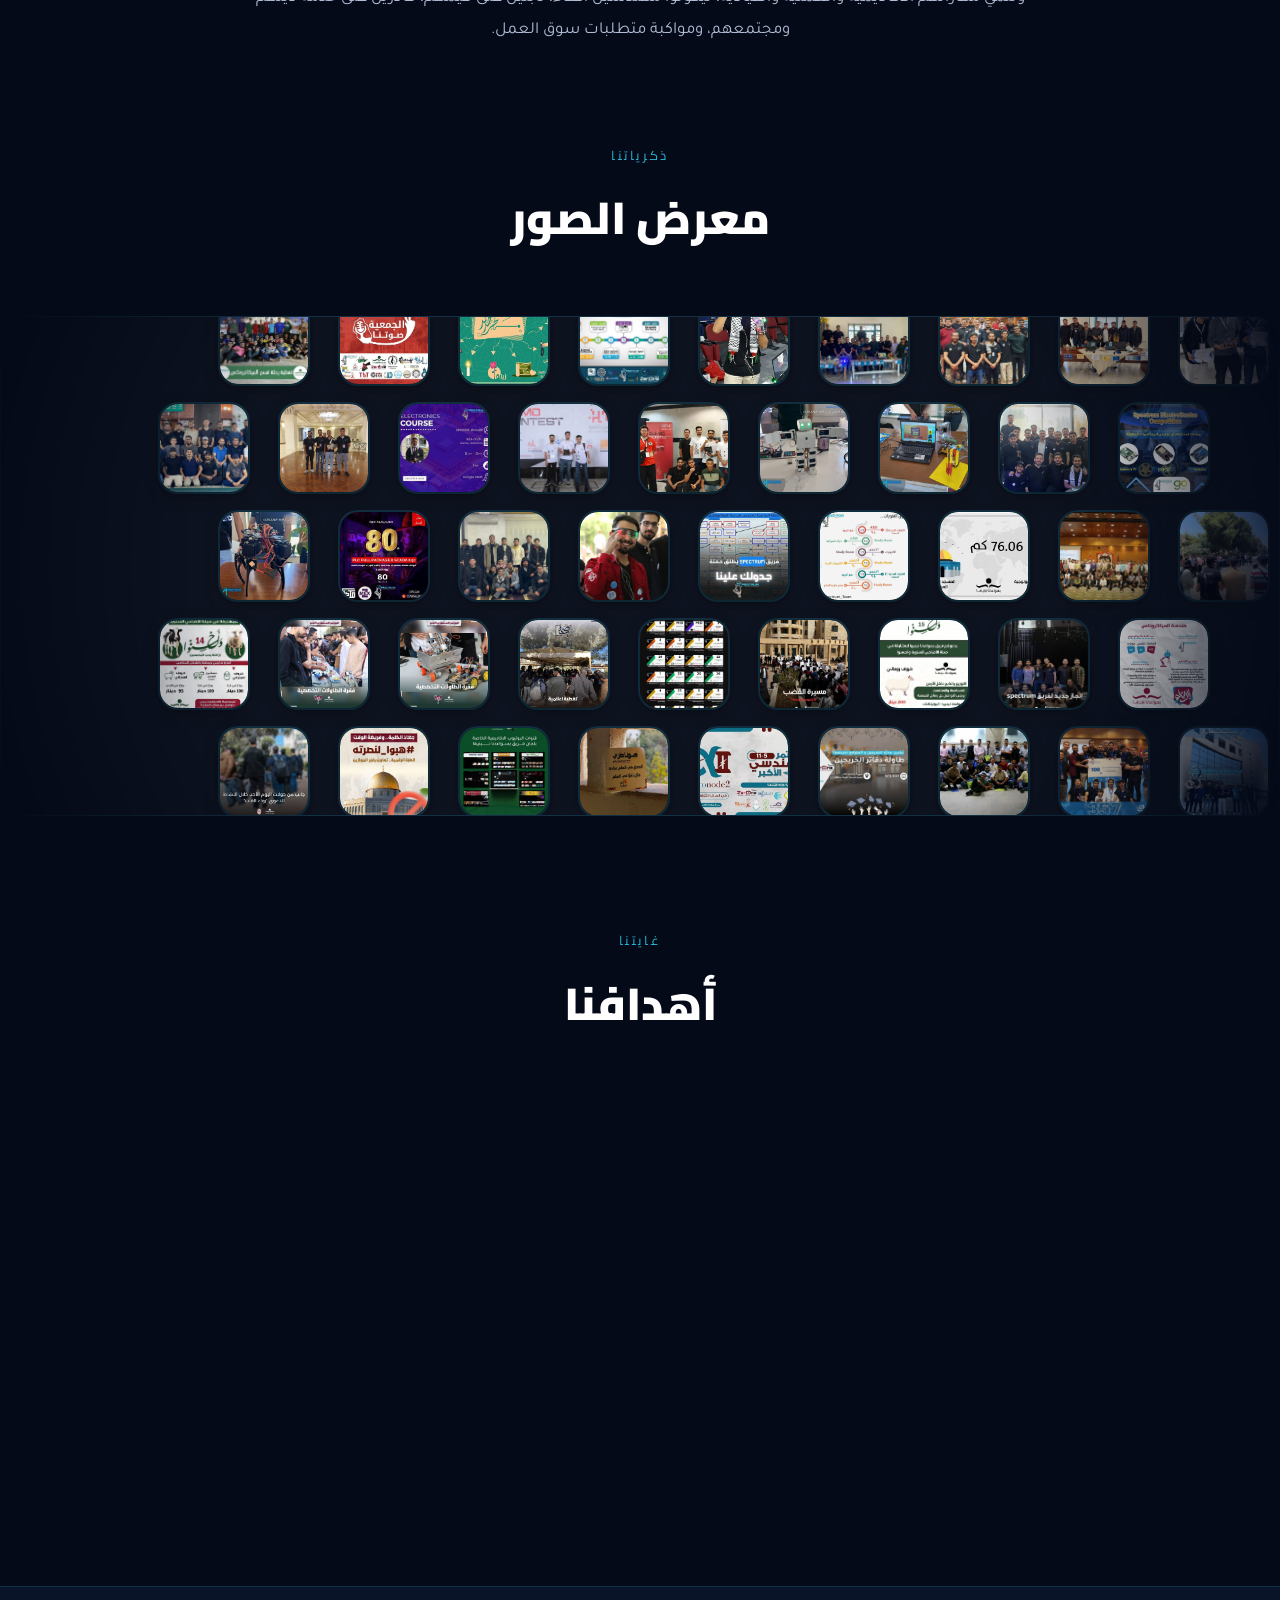
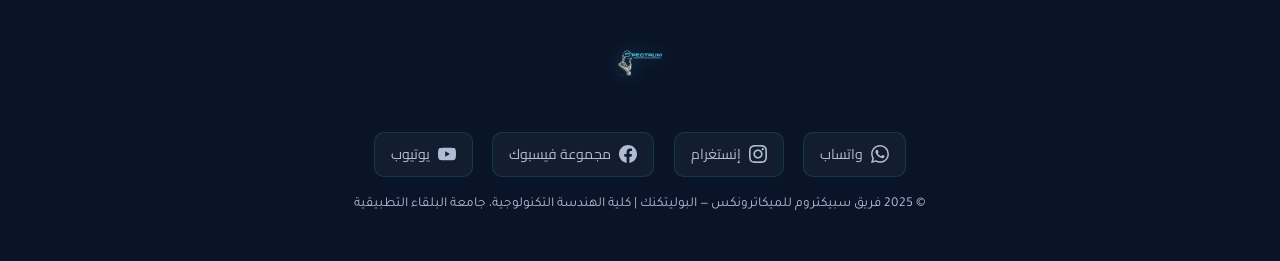
==== commit d83c437a: "Update about.html" ====
--- a/about.html
+++ b/about.html
@@ -38,23 +38,34 @@
 <div class="nav-members-wrap"></div>
 
   <!-- Hamburger Toggle -->
-  <div class="hamburger" onclick="toggleMenu()" id="hamburger">
+<div class="hamburger" onclick="toggleMenu()" id="hamburger">
     <span></span><span></span><span></span>
   </div>
 </nav>
-      <div class="about-card-text">
-        <p class="section-eyebrow">نبذة عنا</p>
-        <h2 class="section-title" style="margin-bottom:0.8rem;">من نحن</h2>
-        <p class="section-desc" style="max-width:100%;">
-          Spectrum Team هو الفريق التخصصي لطلبة هندسة الميكاترونكس في كلية الهندسة التكنولوجية، وأحد لجان فريق بسواعدنا نبنيها. تأسس عام <strong>2013</strong> ليكون منصةً تجمع بين التفوق الأكاديمي، وتنمية المهارات، والعمل التطوعي، في بيئةٍ يسودها التعاون والأخوة، مسترشدين بكتاب الله وسنة نبيه ﷺ، ساعين لخدمة زملائنا والارتقاء بقسمنا.
-        </p>
-      </div>
+
+<section id="about-page">
+  <div class="about-split">
+    <div class="about-visual reveal">
+      <img src="spectrum.png" alt="Spectrum Team Logo" onerror="this.outerHTML='<div style=\'font-size:5rem\'>🤖</div>'">
     </div>
+    <div class="about-text reveal">
+      <p class="section-eyebrow">نبذة عنا</p>
+      <h2 class="section-title">من نحن</h2>
+      <p class="section-desc">
+        Spectrum Team هو الفريق التخصصي لطلبة هندسة الميكاترونكس في كلية الهندسة التكنولوجية، وأحد لجان فريق بسواعدنا نبنيها. تأسس عام <strong>2013</strong> ليكون منصةً تجمع بين التفوق الأكاديمي، وتنمية المهارات، والعمل التطوعي، في بيئةٍ يسودها التعاون والأخوة، مسترشدين بكتاب الله وسنة نبيه ﷺ، ساعين لخدمة زملائنا والارتقاء بقسمنا.
+      </p>
+    </div>
+  </div>
 
-    <!-- Card 2: Vision -->
-    <div class="about-card reveal">
-      <div class="about-card-img">
-        <!-- Placeholder icon – replace with a real image if you have one -->
+  <div style="margin-top:5rem;">
+    <div class="section-header reveal" style="text-align:center;">
+      <p class="section-eyebrow"></p>
+      <h2 class="section-title">رؤيتنا</h2>
+      <p class="section-desc" style="max-width:800px;margin:0 auto;">
+        بناء مهندسٍ مسلمٍ واعٍ، متميزٍ ومبدعٍ في تخصصه، يدرك قيمته، ويحفظ ثغره، ويتقن عمله، ويجعل علمه ورسالة حياته سبيلًا للنهوض بأمته ووطنه.
+      </p>
+    </div>
+  </div>
         <span style="font-size:5rem;">🎯</span>
       </div>
       <div class="about-card-text">
--- a/style.css
+++ b/style.css
@@ -523,17 +523,17 @@
     color: var(--cyan); font-size: 0.85rem;
 }
 
-/* ─── SUBJECT MODAL ─── */
-.subject-modal-overlay {
+  /* ─── SUBJECT MODAL ─── */
+  .subject-modal-overlay {
     position: fixed; inset: 0; z-index: 2000;
     background: rgba(5,10,24,0.85);
     backdrop-filter: blur(6px);
     display: none;
     align-items: center; justify-content: center;
     padding: 1.5rem;
-}
-.subject-modal-overlay.open { display: flex; }
-.subject-modal {
+  }
+  .subject-modal-overlay.open { display: flex; }
+  .subject-modal {
     position: relative;
     background: var(--navy2);
     border: 1px solid var(--glass-border);
@@ -542,16 +542,180 @@
     max-height: 88vh; overflow-y: auto;
     padding: 2rem;
     box-shadow: 0 0 60px rgba(41,184,216,0.15);
-}
-.subject-modal-close {
+  }
+  .subject-modal-close {
     position: absolute; top: 1rem; left: 1rem;
     background: var(--glass); border: 1px solid var(--glass-border);
     color: var(--white); width: 36px; height: 36px; border-radius: 50%;
     cursor: pointer; font-size: 1rem;
     display: flex; align-items: center; justify-content: center;
     transition: all 0.2s;
-}
-.subject-modal-close:hover { color: var(--cyan); border-color: var(--cyan); }
+  }
+  .subject-modal-close:hover { color: var(--cyan); border-color: var(--cyan); }
+
+  /* Header: title on the RIGHT, close btn on the LEFT (RTL layout) */
+  .subject-modal-header {
+    display: flex; align-items: center; justify-content: flex-end;
+    gap: 1rem;
+    margin-bottom: 1.5rem; padding-bottom: 1.2rem;
+    border-bottom: 1px solid var(--glass-border);
+  }
+  .subject-header-text { text-align: right; }
+  .subject-eyebrow {
+    font-family: 'Cairo', sans-serif; font-size: 0.72rem; letter-spacing: 0.15em;
+    color: var(--cyan); margin-bottom: 0.25rem; text-transform: uppercase;
+  }
+  #subjectTitle {
+    font-family: 'Cairo', sans-serif; font-size: 1.5rem; font-weight: 900; color: var(--white);
+  }
+  .subject-title-icon {
+    width: 52px; height: 52px; border-radius: 14px;
+    background: var(--cyan-glow); border: 1px solid var(--glass-border);
+    display: flex; align-items: center; justify-content: center;
+    font-size: 1.6rem; flex-shrink: 0;
+  }
+
+  /* Section blocks */
+  .subject-block { margin-bottom: 1.8rem; }
+  .subject-block-title {
+    font-family: 'Cairo', sans-serif; font-size: 0.95rem; font-weight: 700;
+    color: var(--cyan); margin-bottom: 0.85rem;
+    display: flex; align-items: center; gap: 0.5rem;
+  }
+
+  /* BOOKS: grid of clickable cover mockups */
+  .subject-books-grid {
+    display: grid;
+    grid-template-columns: repeat(auto-fill, minmax(110px, 1fr));
+    gap: 1rem;
+  }
+  .subject-book-card {
+    display: flex; flex-direction: column; align-items: center; gap: 0.5rem;
+    text-decoration: none; cursor: pointer;
+    transition: transform 0.2s;
+  }
+  .subject-book-card:hover { transform: translateY(-4px); }
+  .subject-book-cover {
+    width: 100%; aspect-ratio: 3/4;
+    border-radius: 8px; overflow: hidden;
+    border: 1px solid var(--glass-border);
+    background: linear-gradient(135deg, var(--navy3), var(--navy2));
+    display: flex; align-items: center; justify-content: center;
+    position: relative;
+    box-shadow: 3px 4px 14px rgba(0,0,0,0.45);
+    transition: box-shadow 0.2s, border-color 0.2s;
+  }
+  .subject-book-card:hover .subject-book-cover {
+    box-shadow: 4px 6px 22px rgba(41,184,216,0.3);
+    border-color: rgba(41,184,216,0.5);
+  }
+  .subject-book-cover img {
+    width: 100%; height: 100%; object-fit: cover;
+  }
+  /* Fallback placeholder when no image */
+  .subject-book-cover-placeholder {
+    display: flex; flex-direction: column; align-items: center; justify-content: center;
+    width: 100%; height: 100%; gap: 0.3rem; padding: 0.5rem;
+  }
+  .subject-book-cover-placeholder span:first-child { font-size: 2rem; }
+  .subject-book-cover-placeholder span:last-child {
+    font-family: 'Cairo', sans-serif; font-size: 0.62rem; color: var(--white2);
+    text-align: center; line-height: 1.3;
+  }
+  .subject-book-label {
+    font-family: 'Cairo', sans-serif; font-size: 0.75rem; color: var(--white2);
+    text-align: center; line-height: 1.4;
+  }
+
+  /* Simple link list (summaries, videos, papers) */
+  .subject-link-list { display: flex; flex-direction: column; gap: 0.45rem; }
+  .subject-link-item {
+    display: flex; align-items: center; gap: 0.6rem;
+    color: var(--white); text-decoration: none;
+    font-family: 'Cairo', sans-serif; font-size: 0.9rem;
+    padding: 0.5rem 0.75rem; border-radius: 8px;
+    transition: background 0.15s, color 0.15s;
+  }
+  .subject-link-item:hover { background: var(--cyan-glow); color: var(--cyan); }
+  .subject-link-item .link-arrow { color: var(--cyan); font-size: 0.75rem; margin-right: auto; }
+  .subject-list-empty { color: var(--white2); font-size: 0.82rem; padding: 0.3rem 0; }
+
+  /* Past papers: mid + final side by side */
+  .subject-papers-grid {
+    display: grid; grid-template-columns: 1fr 1fr; gap: 1.5rem;
+  }
+  .subject-papers-col-title {
+    font-family: 'Cairo', sans-serif; font-weight: 700; font-size: 0.82rem;
+    color: var(--white2); margin-bottom: 0.6rem;
+    padding-bottom: 0.4rem; border-bottom: 1px solid var(--glass-border);
+  }
+
+  @media (max-width: 600px) {
+    .subject-papers-grid { grid-template-columns: 1fr; }
+    .subject-books-grid { grid-template-columns: repeat(auto-fill, minmax(90px, 1fr)); }
+  }
+
+  /* ─── ARTICLE CARD ─── */
+  .article-card {
+    background: var(--glass);
+    border: 1px solid var(--glass-border);
+    border-radius: 16px;
+    overflow: hidden;
+    transition: all 0.25s;
+  }
+  .article-card:hover { transform:translateY(-5px); box-shadow:0 12px 40px rgba(41,184,216,0.12); border-color:rgba(41,184,216,0.4); }
+  .article-img {
+    height: 180px;
+    background: linear-gradient(135deg, var(--navy3) 0%, var(--navy2) 100%);
+    display: flex; align-items: center; justify-content: center;
+    font-size: 3rem;
+    border-bottom: 1px solid var(--glass-border);
+  }
+  .article-body { padding: 1.5rem; }
+  .article-body h3 { font-family: 'Cairo', sans-serif; font-size: 1.05rem; font-weight: 700; color: #fff; margin-bottom: 0.5rem; }
+  .article-body p { font-size: 0.88rem; color: var(--white2); line-height: 1.75; }
+  .article-meta { margin-top: 1rem; display: flex; gap: 0.75rem; align-items: center; flex-wrap: wrap; }
+  .article-meta span { font-size: 0.75rem; color: var(--white2); }
+  .article-meta .tag { background: var(--cyan-glow); color: var(--cyan); border: 1px solid var(--glass-border); padding: 0.2rem 0.65rem; border-radius: 20px; font-family: 'Cairo', sans-serif; }
+
+  /* ─── ABOUT ─── */
+  .about-split {
+    display: grid;
+    grid-template-columns: 1fr 1fr;
+    gap: 4rem;
+    align-items: center;
+  }
+  .about-visual {
+    background: var(--glass);
+    border: 1px solid var(--glass-border);
+    border-radius: 20px;
+    padding: 3rem;
+    display: flex; align-items: center; justify-content: center;
+    min-height: 340px;
+    position: relative;
+    overflow: hidden;
+  }
+  .about-visual img { max-width: 100%; max-height: 280px; object-fit: contain; filter: drop-shadow(0 0 30px rgba(41,184,216,0.3)); }
+  .about-visual::before {
+    content: '';
+    position: absolute; inset: 0;
+    background: radial-gradient(ellipse at center, rgba(41,184,216,0.08) 0%, transparent 70%);
+  }
+  .about-text .section-desc { max-width: 100%; }
+  .team-values {
+    margin-top: 2rem;
+    display: grid; grid-template-columns: 1fr 1fr; gap: 1rem;
+  }
+  .value-item {
+    display: flex; gap: 0.75rem; align-items: flex-start;
+  }
+  .value-dot {
+    width: 8px; height: 8px; border-radius: 50%; background: var(--cyan);
+    margin-top: 7px; flex-shrink: 0;
+    box-shadow: 0 0 8px var(--cyan);
+  }
+  .value-label { font-family: 'Cairo', sans-serif; font-size: 0.9rem; font-weight: 600; color: var(--white); }
+  .value-sub { font-size: 0.8rem; color: var(--white2); }
 
 /* ─── GPA MODAL ─── */
   .gpa-overlay {
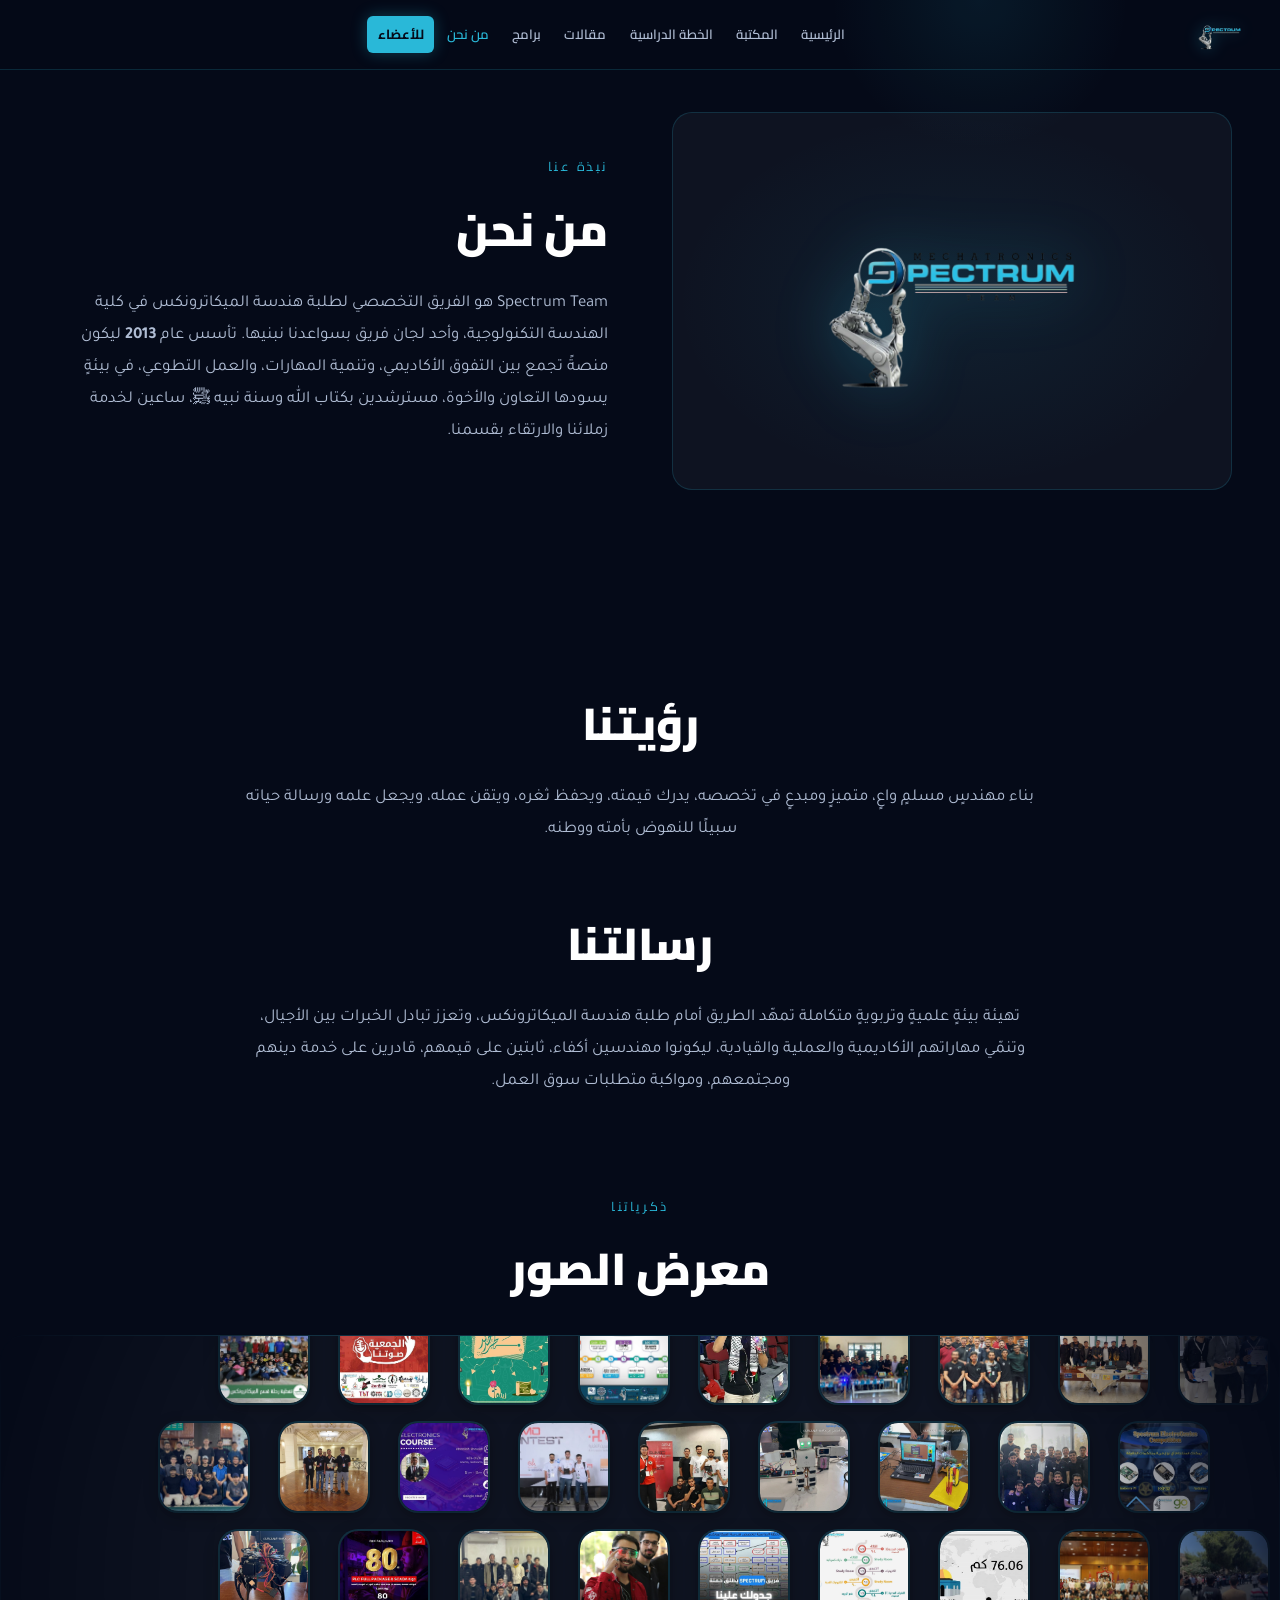
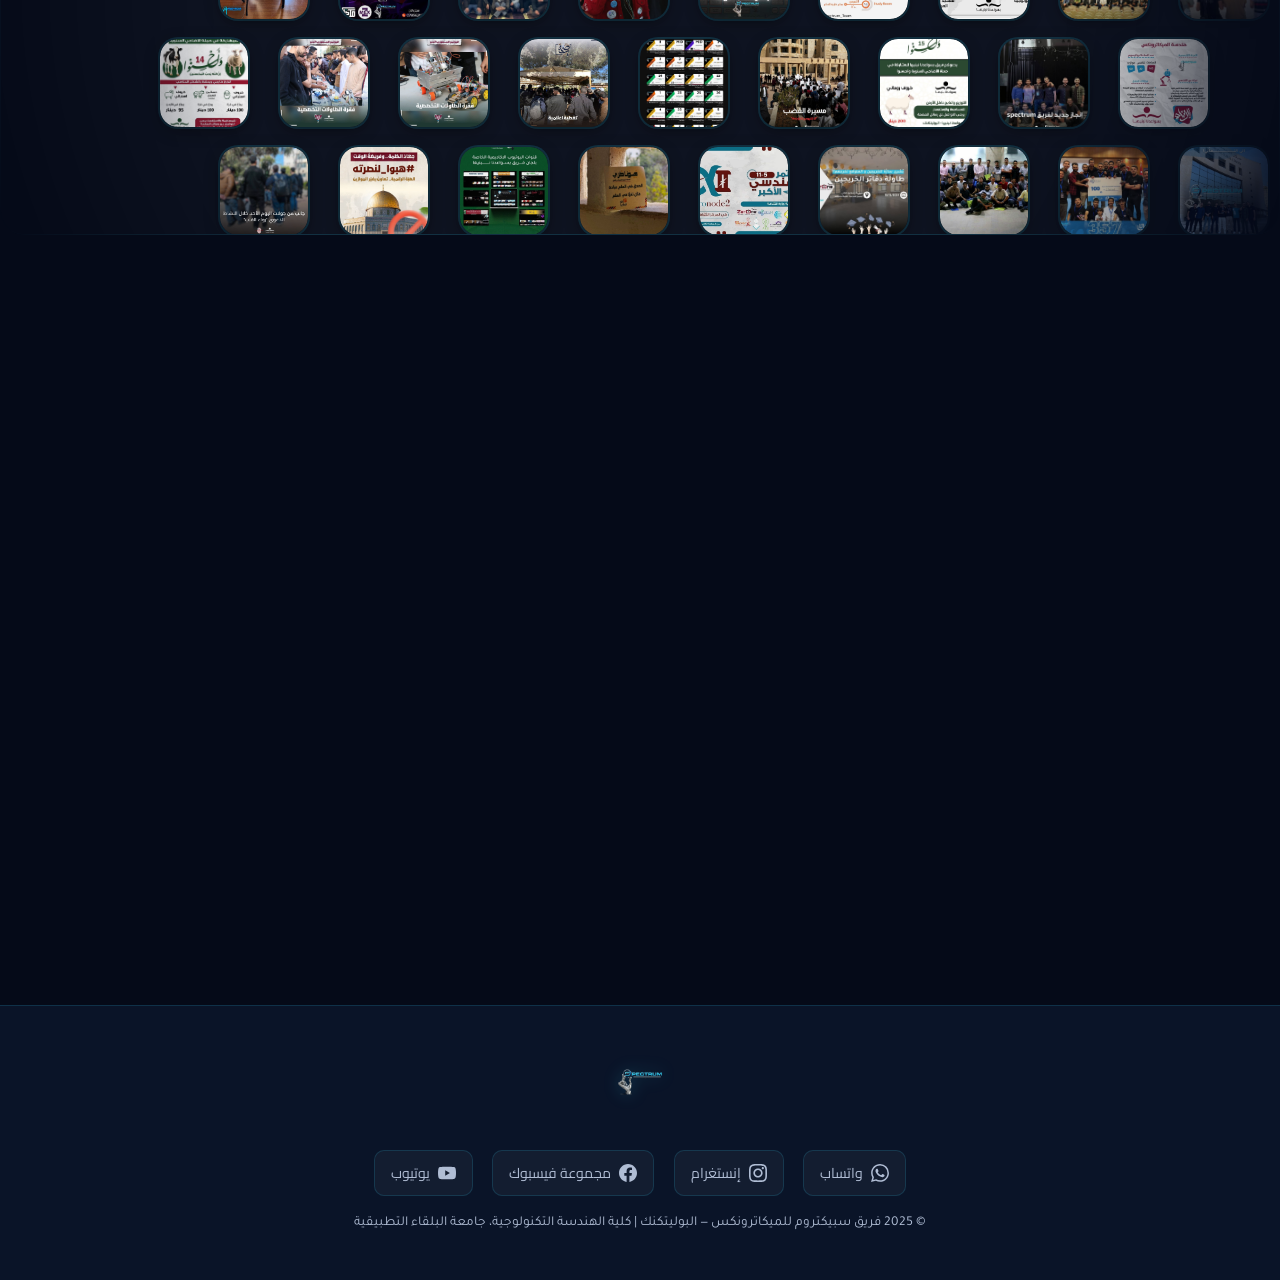
==== commit 8a050944: "Clean up about.html by removing duplicate content Removed duplicate vision section and related eleme" ====
--- a/about.html
+++ b/about.html
@@ -54,27 +54,6 @@
       <p class="section-desc">
         Spectrum Team هو الفريق التخصصي لطلبة هندسة الميكاترونكس في كلية الهندسة التكنولوجية، وأحد لجان فريق بسواعدنا نبنيها. تأسس عام <strong>2013</strong> ليكون منصةً تجمع بين التفوق الأكاديمي، وتنمية المهارات، والعمل التطوعي، في بيئةٍ يسودها التعاون والأخوة، مسترشدين بكتاب الله وسنة نبيه ﷺ، ساعين لخدمة زملائنا والارتقاء بقسمنا.
       </p>
-    </div>
-  </div>
-
-  <div style="margin-top:5rem;">
-    <div class="section-header reveal" style="text-align:center;">
-      <p class="section-eyebrow"></p>
-      <h2 class="section-title">رؤيتنا</h2>
-      <p class="section-desc" style="max-width:800px;margin:0 auto;">
-        بناء مهندسٍ مسلمٍ واعٍ، متميزٍ ومبدعٍ في تخصصه، يدرك قيمته، ويحفظ ثغره، ويتقن عمله، ويجعل علمه ورسالة حياته سبيلًا للنهوض بأمته ووطنه.
-      </p>
-    </div>
-  </div>
-        <span style="font-size:5rem;">🎯</span>
-      </div>
-      <div class="about-card-text">
-        <p class="section-eyebrow"></p>
-        <h2 class="section-title" style="margin-bottom:0.8rem;">رؤيتنا</h2>
-        <p class="section-desc" style="max-width:100%;">
-          بناء مهندسٍ مسلمٍ واعٍ، متميزٍ ومبدعٍ في تخصصه، يدرك قيمته، ويحفظ ثغره، ويتقن عمله، ويجعل علمه ورسالة حياته سبيلًا للنهوض بأمته ووطنه.
-        </p>
-      </div>
     </div>
   </div>
 </section>
--- a/style.css
+++ b/style.css
@@ -1,4 +1,4 @@
-:root {
+  :root {
     --navy: #050A18;
     --navy2: #0A1428;
     --navy3: #0F1E3A;
@@ -10,34 +10,35 @@
     --coral: #FF6B6B;
     --glass: rgba(255,255,255,0.04);
     --glass-border: rgba(41,184,216,0.18);
-}
-
-* { margin: 0; padding: 0; box-sizing: border-box; }
-html { scroll-behavior: smooth; }
-
-body {
+  }
+
+  * { margin: 0; padding: 0; box-sizing: border-box; }
+
+  html { scroll-behavior: smooth; }
+
+  body {
     font-family: 'Tajawal', sans-serif;
     background: var(--navy);
     color: var(--white);
     direction: rtl;
     overflow-x: hidden;
-}
-
-/* ─── CURSOR GLOW ─── */
-#cursor-glow {
+  }
+
+  /* ─── CURSOR GLOW ─── */
+  #cursor-glow {
     position: fixed;
     width: 300px; height: 300px;
     border-radius: 50%;
-    pointer-events: none;   /* ✅ never blocks the grid */
+    pointer-events: none;
     z-index: 9999;
     transform: translate(-50%, -50%);
     background: radial-gradient(circle, rgba(41,184,216,0.09) 0%, rgba(41,184,216,0.03) 45%, transparent 70%);
     transition: left 0.03s linear, top 0.03s linear;
     mix-blend-mode: screen;
-}
-
-/* ─── NAVBAR ─── */
-nav {
+  }
+
+  /* ─── NAVBAR ─── */
+  nav {
     position: fixed; top: 0; right: 0; left: 0; z-index: 1000;
     display: flex;
     justify-content: space-between;
@@ -48,22 +49,25 @@
     backdrop-filter: blur(20px);
     border-bottom: 1px solid var(--glass-border);
     transition: all 0.3s ease;
-}
-nav.scrolled {
+  }
+  nav.scrolled {
     height: 60px;
     background: rgba(5, 10, 24, 0.97);
-}
-.nav-logo { display: flex; align-items: center; }
-.nav-logo img {
+  }
+  .nav-logo {
+    display: flex;
+    align-items: center;
+  }
+  .nav-logo img {
     height: 48px;
     object-fit: contain;
     filter: drop-shadow(0 0 8px rgba(41,184,216,0.4));
-}
-.nav-links {
+  }
+  .nav-links {
     display: flex; align-items: center; gap: 0.15rem;
     list-style: none;
-}
-.nav-links a {
+  }
+  .nav-links a {
     color: var(--white2);
     text-decoration: none;
     font-family: 'Cairo', sans-serif;
@@ -73,12 +77,15 @@
     border-radius: 6px;
     transition: color 0.2s, background 0.2s;
     white-space: nowrap;
-}
-.nav-links a:hover { color: var(--cyan); background: var(--cyan-glow); }
-.nav-links a.active { color: var(--cyan); }
-
-.nav-members-wrap { display: flex; align-items: center; }
-.btn-members {
+  }
+  .nav-links a:hover { color: var(--cyan); background: var(--cyan-glow); }
+  .nav-links a.active { color: var(--cyan); }
+  
+  .nav-members-wrap {
+    display: flex;
+    align-items: center;
+  }
+  .btn-members {
     background: var(--cyan);
     color: var(--navy) !important;
     font-family: 'Cairo', sans-serif;
@@ -91,231 +98,64 @@
     box-shadow: 0 0 16px rgba(41,184,216,0.3);
     white-space: nowrap;
     display: inline-block;
-}
-.btn-members:hover {
+  }
+  .btn-members:hover {
     background: var(--cyan2) !important;
     box-shadow: 0 0 24px rgba(41,184,216,0.5) !important;
-}
-.hamburger {
-    display: none;
-    flex-direction: column;
-    gap: 5px;
-    cursor: pointer;
+  }
+  .hamburger { 
+    display: none; 
+    flex-direction: column; 
+    gap: 5px; 
+    cursor: pointer; 
     z-index: 1001;
-}
-.hamburger span {
-    width: 24px; height: 2px;
-    background: var(--white);
-    border-radius: 2px;
-    transition: 0.3s;
-}
-.hamburger.open span:nth-child(1) { transform: rotate(45deg) translate(5px, 5px); }
-.hamburger.open span:nth-child(2) { opacity: 0; }
-.hamburger.open span:nth-child(3) { transform: rotate(-45deg) translate(5px, -5px); }
-
-/* ─── GRID SECTION (HOME) ─── */
-.grid-section {
-    position: relative;
-    width: 100%;
-    height: 100vh;
-    overflow: hidden;
-    background: var(--navy);
-}
-
-/* 3D viewport */
-.perspective-bg {
-    position: absolute;
-    inset: 0;
-    perspective: 2000px;
-    overflow: hidden;
-    z-index: 0;
-}
-
-/* Rotated grid */
-.grid-container {
-    position: absolute;
-    left: 50%;
-    top: 50%;
-    width: 80rem;
-    aspect-ratio: 1 / 1;
-    display: grid;
-    /* adjusted transform for better hover coverage */
-    transform: translate(-50%, -50%)
-               rotateX(25deg)
-               rotateY(-3deg)
-               rotateZ(15deg)
-               scale(1);
-    transform-style: preserve-3d;
-}
-
-/* Individual tiles (created by JS) */
-.grid-tile {
-  border: 1px solid var(--glass-border);
-  background: transparent;
-  /* faster transition – feels instantaneous */
-  transition: background-color 0.1s ease-out;
-  /* remove will-change – it hurts performance with thousands of tiles */
-  will-change: auto;
-  pointer-events: auto;
-}
-
-.grid-tile:hover {
-  transition-duration: 0s;   /* instantly turn on */
-  background-color: var(--cyan-glow);
-}
-
-/* Fade the edges of the grid */
-.grid-fade {
-    position: absolute;
-    inset: 0;
-    pointer-events: none;   /* ✅ never blocks */
-    z-index: 1;
-    background: radial-gradient(
-        circle,
-        transparent 15%,
-        var(--navy) 85%
-    );
-}
-
-/* Content layer (text + buttons) */
-.section-content {
-    position: relative;
-    z-index: 2;
-    display: flex;
-    flex-direction: column;
-    align-items: center;
-    justify-content: center;
-    height: 100vh;
-    text-align: center;
-    color: var(--white);
-    pointer-events: none;   /* ✅ let clicks/hovers pass to grid */
-}
-
-/* Re-enable pointer events ONLY on interactive elements */
-.section-content a,
-.section-content button,
-.section-content .btn-primary,
-.section-content .btn-outline {
-    pointer-events: auto;
-}
-
-/* Typography (your original sizes) */
-.content-eyebrow {
-    font-size: 1.2rem;
-    letter-spacing: 2px;
-    margin-bottom: 1rem;
-    color: var(--cyan);
-}
-.content-title {
-    font-size: 3.5rem;
-    font-weight: bold;
-    margin-bottom: 1rem;
-    color: var(--white);
-    text-shadow: 0 0 40px rgba(41,184,216,0.25);
-}
-.content-title span { color: var(--cyan); }
-.content-sub {
-    font-size: 1.25rem;
-    max-width: 600px;
-    margin-bottom: 2rem;
-    color: var(--white2);
-    line-height: 1.8;
-}
-.content-cta {
-    display: flex;
-    gap: 1rem;
-    flex-wrap: wrap;
-    justify-content: center;
-}
-
-/* Buttons */
-.btn-primary, .btn-outline {
-    padding: 0.75rem 2rem;
-    border-radius: 0.5rem;
-    text-decoration: none;
-    font-weight: 600;
-    transition: background 0.2s, border-color 0.2s;
-}
-.btn-primary {
-    background: var(--cyan);
-    color: var(--navy);
-    box-shadow: 0 0 24px rgba(41,184,216,0.4);
-}
-.btn-primary:hover { background: var(--cyan2); }
-.btn-outline {
-    border: 2px solid var(--cyan);
-    color: var(--cyan);
-    background: transparent;
-}
-.btn-outline:hover {
-    background: var(--cyan-glow);
-    color: var(--white);
-}
-
-/* Scroll hint */
-.scroll-hint {
-    position: absolute;
-    bottom: 2rem;
-    left: 50%;
-    transform: translateX(-50%);
-    z-index: 2;
-    color: var(--white2);
-    font-size: 0.9rem;
-    letter-spacing: 2px;
-    pointer-events: none;   /* ✅ never blocks the grid */
-    animation: bounce 2s infinite;
-}
-.scroll-hint::after {
-    content: '';
-    width: 1px; height: 50px;
-    background: linear-gradient(to bottom, var(--cyan), transparent);
-    display: block;
-    margin-top: 6px;
-}
-@keyframes bounce {
-    0%,100% { transform: translateX(-50%) translateY(0); }
-    50%     { transform: translateX(-50%) translateY(6px); }
-}
-
-/* ─── HERO (OLD, NOT USED ON HOME, BUT KEPT FOR OTHER PAGES) ─── */
-#hero {
+  }
+  .hamburger span { width: 24px; height: 2px; background: var(--white); border-radius: 2px; transition: 0.3s; }
+  
+  /* Hamburger Animation */
+  .hamburger.open span:nth-child(1) { transform: rotate(45deg) translate(5px, 5px); }
+  .hamburger.open span:nth-child(2) { opacity: 0; }
+  .hamburger.open span:nth-child(3) { transform: rotate(-45deg) translate(5px, -5px); }
+
+  /* ─── HERO / VIDEO SCROLL ─── */
+  #hero {
     position: relative;
     height: 100vh;
     display: flex; align-items: center; justify-content: center;
     overflow: hidden;
-}
-#hero-video {
+  }
+  #hero-video {
     position: absolute; inset: 0;
     width: 100%; height: 100%;
     object-fit: cover;
     opacity: 0.55;
     z-index: 0;
-}
-.hero-overlay {
+  }
+  .hero-overlay {
     position: absolute; inset: 0;
     background: linear-gradient(to bottom, rgba(5,10,24,0.3) 0%, rgba(5,10,24,0.5) 60%, var(--navy) 100%);
     z-index: 1;
-}
-.hero-content {
+  }
+  .hero-content {
     position: relative; z-index: 2;
     text-align: center;
     padding: 0 1.5rem;
     animation: fadeUp 1s ease both;
     animation-delay: 0.3s;
-}
-@keyframes fadeUp {
+  }
+  @keyframes fadeUp {
     from { opacity:0; transform:translateY(30px); }
-    to   { opacity:1; transform:translateY(0); }
-}
-.hero-eyebrow {
+    to { opacity:1; transform:translateY(0); }
+  }
+  .hero-eyebrow {
     font-family: 'Cairo', sans-serif;
     font-size: 0.85rem;
     letter-spacing: 0.25em;
     text-transform: uppercase;
     color: var(--cyan);
     margin-bottom: 1rem;
-}
-.hero-title {
+  }
+  .hero-title {
     font-family: 'Cairo', sans-serif;
     font-size: clamp(2.8rem, 7vw, 5.5rem);
     font-weight: 900;
@@ -323,45 +163,85 @@
     color: #fff;
     text-shadow: 0 0 40px rgba(41,184,216,0.25);
     margin-bottom: 1.2rem;
-}
-.hero-title span { color: var(--cyan); }
-.hero-sub {
+  }
+  .hero-title span { color: var(--cyan); }
+  .hero-sub {
     font-size: clamp(1rem, 2.5vw, 1.25rem);
     color: var(--white2);
     max-width: 560px; margin: 0 auto 2.5rem;
     line-height: 1.8;
-}
-.hero-cta {
+  }
+  .hero-cta {
     display: inline-flex; gap: 1rem; flex-wrap: wrap; justify-content: center;
-}
-
-/* ─── SECTIONS (GENERAL) ─── */
-section { padding: 7rem 3rem; }
-.section-eyebrow {
+  }
+  .btn-primary {
+    background: var(--cyan);
+    color: var(--navy);
+    font-family: 'Cairo', sans-serif;
+    font-size: 1rem;
+    font-weight: 700;
+    padding: 0.85rem 2.2rem;
+    border-radius: 10px;
+    text-decoration: none;
+    border: none; cursor: pointer;
+    box-shadow: 0 0 24px rgba(41,184,216,0.4);
+    transition: all 0.25s;
+  }
+  .btn-primary:hover { transform: translateY(-2px); box-shadow: 0 4px 32px rgba(41,184,216,0.55); }
+  .btn-outline {
+    background: transparent;
+    color: var(--white);
+    font-family: 'Cairo', sans-serif;
+    font-size: 1rem;
+    font-weight: 600;
+    padding: 0.85rem 2.2rem;
+    border-radius: 10px;
+    text-decoration: none;
+    border: 1.5px solid var(--glass-border);
+    transition: all 0.25s;
+  }
+  .btn-outline:hover { border-color: var(--cyan); color: var(--cyan); }
+  .scroll-hint {
+    position: absolute; bottom: 2rem; left: 50%; transform: translateX(-50%);
+    z-index: 2; display: flex; flex-direction: column; align-items: center; gap: 6px;
+    font-size: 0.72rem; color: var(--white2); letter-spacing: 0.15em;
+    animation: bounce 2s infinite;
+  }
+  .scroll-hint::after {
+    content: '';
+    width: 1px; height: 50px;
+    background: linear-gradient(to bottom, var(--cyan), transparent);
+  }
+  @keyframes bounce { 0%,100%{transform:translateX(-50%) translateY(0)} 50%{transform:translateX(-50%) translateY(6px)} }
+
+  /* ─── SECTIONS ─── */
+  section { padding: 7rem 3rem; }
+
+  .section-eyebrow {
     font-family: 'Cairo', sans-serif;
     font-size: 0.8rem;
     letter-spacing: 0.2em;
     text-transform: uppercase;
     color: var(--cyan);
     margin-bottom: 0.6rem;
-}
-.section-title {
+  }
+  .section-title {
     font-family: 'Cairo', sans-serif;
     font-size: clamp(1.8rem, 4vw, 2.8rem);
     font-weight: 900;
     color: #fff;
     margin-bottom: 1rem;
-}
-.section-desc {
+  }
+  .section-desc {
     color: var(--white2);
     font-size: 1.05rem;
     line-height: 1.9;
     max-width: 580px;
-}
-.section-header { margin-bottom: 3.5rem; }
-
-/* ─── STATS BAR ─── */
-#stats-bar {
+  }
+  .section-header { margin-bottom: 3.5rem; }
+
+  /* ─── STATS BAR ─── */
+  #stats-bar {
     background: var(--navy2);
     padding: 3rem;
     border-top: 1px solid var(--glass-border);
@@ -370,40 +250,40 @@
     grid-template-columns: repeat(auto-fit, minmax(160px, 1fr));
     gap: 2rem;
     text-align: center;
-}
-.stat-item .stat-num {
+  }
+  .stat-item .stat-num {
     font-family: 'Cairo', sans-serif;
     font-size: 2.6rem;
     font-weight: 900;
     color: var(--cyan);
     line-height: 1;
-}
-.stat-item .stat-label {
+  }
+  .stat-item .stat-label {
     font-size: 0.9rem;
     color: var(--white2);
     margin-top: 0.4rem;
-}
-
-/* ─── GRID CARDS ─── */
-.cards-grid {
+  }
+
+  /* ─── GRID CARDS ─── */
+  .cards-grid {
     display: grid;
     grid-template-columns: repeat(auto-fill, minmax(280px, 1fr));
     gap: 1.5rem;
-}
-.card {
+  }
+  .card {
     background: var(--glass);
     border: 1px solid var(--glass-border);
     border-radius: 16px;
     padding: 2rem;
     transition: transform 0.25s, box-shadow 0.25s, border-color 0.25s;
     cursor: default;
-}
-.card:hover {
+  }
+  .card:hover {
     transform: translateY(-5px);
     box-shadow: 0 12px 40px rgba(41,184,216,0.12);
     border-color: rgba(41,184,216,0.4);
-}
-.card-icon {
+  }
+  .card-icon {
     width: 52px; height: 52px;
     background: var(--cyan-glow);
     border: 1px solid var(--glass-border);
@@ -411,16 +291,16 @@
     display: flex; align-items: center; justify-content: center;
     font-size: 1.5rem;
     margin-bottom: 1.2rem;
-}
-.card h3 {
+  }
+  .card h3 {
     font-family: 'Cairo', sans-serif;
     font-size: 1.15rem;
     font-weight: 700;
     color: #fff;
     margin-bottom: 0.6rem;
-}
-.card p { font-size: 0.92rem; color: var(--white2); line-height: 1.8; }
-.card-tag {
+  }
+  .card p { font-size: 0.92rem; color: var(--white2); line-height: 1.8; }
+  .card-tag {
     display: inline-block;
     margin-top: 1rem;
     font-size: 0.75rem;
@@ -430,15 +310,15 @@
     padding: 0.25rem 0.75rem;
     border-radius: 20px;
     font-family: 'Cairo', sans-serif;
-}
-
-/* ─── QUICK LINKS (HOME) ─── */
-.quick-links-grid {
+  }
+
+  /* ─── QUICK LINKS (HOME) ─── */
+  .quick-links-grid {
     display: grid;
     grid-template-columns: repeat(auto-fill, minmax(220px, 1fr));
     gap: 1.2rem;
-}
-.qlink {
+  }
+  .qlink {
     background: var(--glass);
     border: 1px solid var(--glass-border);
     border-radius: 14px;
@@ -447,23 +327,23 @@
     display: flex; align-items: center; gap: 1rem;
     transition: all 0.25s;
     cursor: pointer;
-}
-.qlink:hover {
+  }
+  .qlink:hover {
     border-color: rgba(41,184,216,0.5);
     background: rgba(41,184,216,0.06);
     transform: translateY(-3px);
-}
-.qlink-icon { font-size: 1.8rem; flex-shrink: 0; }
-.qlink-text { font-family: 'Cairo', sans-serif; font-size: 1rem; font-weight: 700; color: var(--white); }
-.qlink-sub { font-size: 0.8rem; color: var(--white2); margin-top: 0.2rem; }
-
-/* ─── TABLE (STUDY PLAN) ─── */
-.plan-table {
+  }
+  .qlink-icon { font-size: 1.8rem; flex-shrink: 0; }
+  .qlink-text { font-family: 'Cairo', sans-serif; font-size: 1rem; font-weight: 700; color: var(--white); }
+  .qlink-sub { font-size: 0.8rem; color: var(--white2); margin-top: 0.2rem; }
+
+  /* ─── TABLE (Study Plan) ─── */
+  .plan-table {
     width: 100%;
     border-collapse: collapse;
     font-size: 0.92rem;
-}
-.plan-table th {
+  }
+  .plan-table th {
     background: var(--navy3);
     color: var(--cyan);
     font-family: 'Cairo', sans-serif;
@@ -471,26 +351,26 @@
     padding: 1rem 1.2rem;
     text-align: right;
     border-bottom: 2px solid var(--glass-border);
-}
-.plan-table td {
+  }
+  .plan-table td {
     padding: 0.85rem 1.2rem;
     border-bottom: 1px solid rgba(255,255,255,0.05);
     color: var(--white2);
-}
-.plan-table tr:hover td { background: rgba(41,184,216,0.04); color: var(--white); }
-.plan-table .badge {
+  }
+  .plan-table tr:hover td { background: rgba(41,184,216,0.04); color: var(--white); }
+  .plan-table .badge {
     display: inline-block;
     padding: 0.2rem 0.65rem;
     border-radius: 6px;
     font-size: 0.75rem;
     font-family: 'Cairo', sans-serif;
-}
-.badge-core { background: rgba(41,184,216,0.15); color: var(--cyan); }
-.badge-elec { background: rgba(255,107,107,0.12); color: var(--coral); }
-.badge-free { background: rgba(100,255,150,0.12); color: #6dffaa; }
-
-/* ─── PLAN IMAGE + HOTSPOTS ─── */
-.plan-img-wrap {
+  }
+  .badge-core { background: rgba(41,184,216,0.15); color: var(--cyan); }
+  .badge-elec { background: rgba(255,107,107,0.12); color: var(--coral); }
+  .badge-free { background: rgba(100,255,150,0.12); color: #6dffaa; }
+
+  /* ─── PLAN IMAGE + HOTSPOTS ─── */
+  .plan-img-wrap {
     position: relative;
     width: 100%;
     max-width: 1400px;
@@ -499,29 +379,33 @@
     overflow: hidden;
     border: 1px solid var(--glass-border);
     background: #fff;
-}
-.plan-img { display: block; width: 100%; height: auto; user-select: none; }
-.plan-hotspots { position: absolute; inset: 0; }
-.plan-hotspot {
+  }
+  .plan-img { display: block; width: 100%; height: auto; user-select: none; }
+  .plan-hotspots { position: absolute; inset: 0; }
+  .plan-hotspot {
     position: absolute;
     cursor: pointer;
     border-radius: 6px;
     border: 2px solid transparent;
     background: rgba(41,184,216,0);
     transition: background 0.15s, border-color 0.15s;
-}
-.plan-hotspot:hover {
+  }
+  .plan-hotspot:hover {
     background: rgba(41,184,216,0.22);
     border-color: var(--cyan);
-}
-.plan-actions {
+  }
+  .plan-hotspot.link-type:hover { background: rgba(41,184,216,0.22); border-color: var(--cyan); }
+  .plan-hotspot.subject-type:hover { background: rgba(255,107,107,0.18); border-color: var(--coral); }
+  .calib-mode .plan-hotspot { border-color: rgba(255,107,107,0.6); background: rgba(255,107,107,0.08); }
+
+  .plan-actions {
     display: flex; gap: 1rem; justify-content: center; flex-wrap: wrap;
     margin-top: 2rem;
-}
-.calib-readout {
+  }
+  .calib-readout {
     text-align: center; margin-top: 1rem; font-family: monospace;
     color: var(--cyan); font-size: 0.85rem;
-}
+  }
 
   /* ─── SUBJECT MODAL ─── */
   .subject-modal-overlay {
@@ -717,7 +601,93 @@
   .value-label { font-family: 'Cairo', sans-serif; font-size: 0.9rem; font-weight: 600; color: var(--white); }
   .value-sub { font-size: 0.8rem; color: var(--white2); }
 
-/* ─── GPA MODAL ─── */
+  /* ─── FOOTER ─── */
+  footer {
+    background: var(--navy2);
+    border-top: 1px solid var(--glass-border);
+    padding: 3rem;
+    text-align: center;
+  }
+  footer img { height: 50px; margin-bottom: 1rem; filter: drop-shadow(0 0 8px rgba(41,184,216,0.3)); }
+  footer p { color: var(--white2); font-size: 0.85rem; margin-top: 1.2rem; }
+  .footer-socials { display: flex; justify-content: center; gap: 1.2rem; margin: 1.4rem 0 0.5rem; flex-wrap: wrap; }
+  .footer-socials a {
+    display: flex; align-items: center; gap: 0.5rem;
+    color: var(--white2); text-decoration: none;
+    font-family: 'Cairo', sans-serif; font-size: 0.88rem;
+    background: var(--glass); border: 1px solid var(--glass-border);
+    border-radius: 10px; padding: 0.55rem 1rem;
+    transition: color 0.2s, border-color 0.2s, background 0.2s;
+  }
+  .footer-socials a:hover { color: var(--cyan); border-color: rgba(41,184,216,0.4); background: var(--cyan-glow); }
+
+  /* ─── SCROLL REVEAL ─── */
+  .reveal {
+    opacity: 0;
+    transform: translateY(24px);
+    transition: opacity 0.6s ease, transform 0.6s ease;
+  }
+  .reveal.visible { opacity: 1; transform: translateY(0); }
+
+  /* ─── MOBILE RESPONSIVENESS ─── */
+  @media (max-width: 860px) {
+    nav { padding: 0 1.5rem; }
+    
+    /* Completely reworked mobile nav tray */
+    .nav-links { 
+      display: flex;
+      flex-direction: column; 
+      position: absolute; 
+      top: 70px; right: 0; left: 0; 
+      background: rgba(5, 10, 24, 0.96); 
+      backdrop-filter: blur(25px);
+      padding: 1.5rem; 
+      gap: 0.5rem; 
+      border-bottom: 1px solid var(--glass-border);
+      opacity: 0;
+      visibility: hidden;
+      transform: translateY(-10px);
+      transition: all 0.3s cubic-bezier(0.4, 0, 0.2, 1);
+    }
+    
+    /* When navigation menu is open on mobile */
+    .nav-links.open { 
+      opacity: 1;
+      visibility: visible;
+      transform: translateY(0);
+    }
+    
+    /* Make active links look structured inside the dropdown menu */
+    .nav-links li { width: 100%; text-align: center; }
+    .nav-links a { 
+      display: block; 
+      padding: 0.75rem 1rem; 
+      font-size: 1rem;
+    }
+    
+    /* Hide the standalone left-side button to avoid overlapping */
+    .nav-members-wrap { display: none; }
+    
+    /* Create a dedicated item variant for "للأعضاء" within the mobile tray */
+    .nav-links .mobile-member-li {
+      display: block;
+      margin-top: 0.5rem;
+      border-top: 1px solid rgba(255,255,255,0.08);
+      padding-top: 1rem;
+    }
+    .nav-links .mobile-member-li .btn-members {
+      display: block;
+      text-align: center;
+      width: 100%;
+    }
+
+    .hamburger { display: flex; }
+    section { padding: 5rem 1.5rem; }
+    .about-split { grid-template-columns: 1fr; gap: 2.5rem; }
+    .team-values { grid-template-columns: 1fr; }
+    #stats-bar { padding: 2rem 1.5rem; }
+  }
+  /* ─── GPA MODAL ─── */
   .gpa-overlay {
     display: none;
     position: fixed; inset: 0; z-index: 5000;
@@ -848,131 +818,66 @@
     padding: 0.6rem 0.9rem; border-radius: 8px; margin-bottom: 0.8rem;
     font-family:'Cairo',sans-serif;
   }
-
-/* ─── WATCH-STYLE DRAGGABLE GRID ─── */
-.watch-grid-section { margin-top: 4rem; padding: 2rem 0; }
+/* ========== WATCH-STYLE DRAGGABLE GRID ========== */
+.watch-grid-section {
+    margin-top: 4rem;
+    padding: 2rem 0;
+}
+.watch-grid-section .section-header {
+    margin-bottom: 1.5rem;
+}
+
 .watch-grid-stage {
     position: relative;
-    width: 100%; height: 500px;
+    width: 100%;
+    height: 500px;
     overflow: hidden;
-    background: var(--glass);
+    background: var(--glass, rgba(255,255,255,0.05));
     border-radius: 24px;
-    border: 1px solid var(--glass-border);
+    border: 1px solid var(--glass-border, rgba(255,255,255,0.1));
     cursor: grab;
     user-select: none;
     -webkit-mask-image: radial-gradient(circle at center, black 60%, transparent 100%);
     mask-image: radial-gradient(circle at center, black 60%, transparent 100%);
 }
+.watch-grid-stage:active {
+    cursor: grabbing;
+}
+
 .watch-grid-container {
     position: absolute;
-    top: 50%; left: 50%;
+    top: 50%;
+    left: 50%;
+    width: 0;
+    height: 0;
     will-change: transform;
-    transition: transform 0.15s ease-out;
+    transition: transform 0.15s ease-out;  /* smooth snap when releasing */
 }
+
+/* Square thumbnail with rounded corners */
 .watch-grid-item {
     position: absolute;
-    width: 88px; height: 88px;
-    border-radius: 18px;
+    width: 88px;
+    height: 88px;
+    border-radius: 18px;                  /* rounded square, not a circle */
     background: linear-gradient(145deg, #1e2a3a, #0f1a26);
     box-shadow: 0 4px 15px rgba(0,0,0,0.4), 0 0 0 2px rgba(41,184,216,0.2);
+    display: flex;
+    align-items: center;
+    justify-content: center;
     overflow: hidden;
     transition: transform 0.2s ease, box-shadow 0.2s ease;
+    transform-origin: center center;
     pointer-events: auto;
 }
 .watch-grid-item img {
-    width: 100%; height: 100%;
+    width: 100%;
+    height: 100%;
     object-fit: cover;
-    border-radius: 18px;
+    border-radius: 18px;                 /* match parent */
 }
 .watch-grid-item:hover,
 .watch-grid-stage:active .watch-grid-item {
     transform: scale(1.05);
     box-shadow: 0 6px 20px rgba(41,184,216,0.4), 0 0 0 3px var(--cyan);
 }
-
-/* ─── FOOTER ─── */
-footer {
-    background: var(--navy2);
-    border-top: 1px solid var(--glass-border);
-    padding: 3rem;
-    text-align: center;
-}
-footer img { height: 50px; margin-bottom: 1rem; filter: drop-shadow(0 0 8px rgba(41,184,216,0.3)); }
-footer p { color: var(--white2); font-size: 0.85rem; margin-top: 1.2rem; }
-.footer-socials { display: flex; justify-content: center; gap: 1.2rem; margin: 1.4rem 0 0.5rem; flex-wrap: wrap; }
-.footer-socials a {
-    display: flex; align-items: center; gap: 0.5rem;
-    color: var(--white2); text-decoration: none;
-    font-family: 'Cairo', sans-serif; font-size: 0.88rem;
-    background: var(--glass); border: 1px solid var(--glass-border);
-    border-radius: 10px; padding: 0.55rem 1rem;
-    transition: color 0.2s, border-color 0.2s, background 0.2s;
-}
-.footer-socials a:hover { color: var(--cyan); border-color: rgba(41,184,216,0.4); background: var(--cyan-glow); }
-
-/* ─── SCROLL REVEAL ─── */
-.reveal {
-    opacity: 0;
-    transform: translateY(24px);
-    transition: opacity 0.6s ease, transform 0.6s ease;
-}
-.reveal.visible { opacity: 1; transform: translateY(0); }
-
-/* ─── MOBILE ─── */
-@media (max-width: 860px) {
-    nav { padding: 0 1.5rem; }
-    .nav-links {
-        display: flex;
-        flex-direction: column;
-        position: absolute;
-        top: 70px; right: 0; left: 0;
-        background: rgba(5, 10, 24, 0.96);
-        backdrop-filter: blur(25px);
-        padding: 1.5rem;
-        gap: 0.5rem;
-        border-bottom: 1px solid var(--glass-border);
-        opacity: 0;
-        visibility: hidden;
-        transform: translateY(-10px);
-        transition: all 0.3s cubic-bezier(0.4, 0, 0.2, 1);
-    }
-    .nav-links.open {
-        opacity: 1;
-        visibility: visible;
-        transform: translateY(0);
-    }
-    .nav-links li { width: 100%; text-align: center; }
-    .nav-links a { display: block; padding: 0.75rem 1rem; font-size: 1rem; }
-    .nav-members-wrap { display: none; }
-    .nav-links .mobile-member-li {
-        display: block;
-        margin-top: 0.5rem;
-        border-top: 1px solid rgba(255,255,255,0.08);
-        padding-top: 1rem;
-    }
-    .hamburger { display: flex; }
-    section { padding: 5rem 1.5rem; }
-    .about-split { grid-template-columns: 1fr; gap: 2.5rem; }
-    .team-values { grid-template-columns: 1fr; }
-    #stats-bar { padding: 2rem 1.5rem; }
-}
-.about-card-img-logo {
-  position: relative;
-  width: 100%;
-  display: flex;
-  align-items: center;
-  justify-content: center;
-}
-.about-card-img-logo img {
-  max-width: 140px;
-  max-height: 140px;
-  object-fit: contain;
-}
-.logo-fallback {
-  display: none;
-  font-size: 3rem;
-  opacity: 0.7;
-}
-.about-card-img-logo img[style*="display: none"] ~ .logo-fallback {
-  display: block;   /* show when image is hidden */
-}
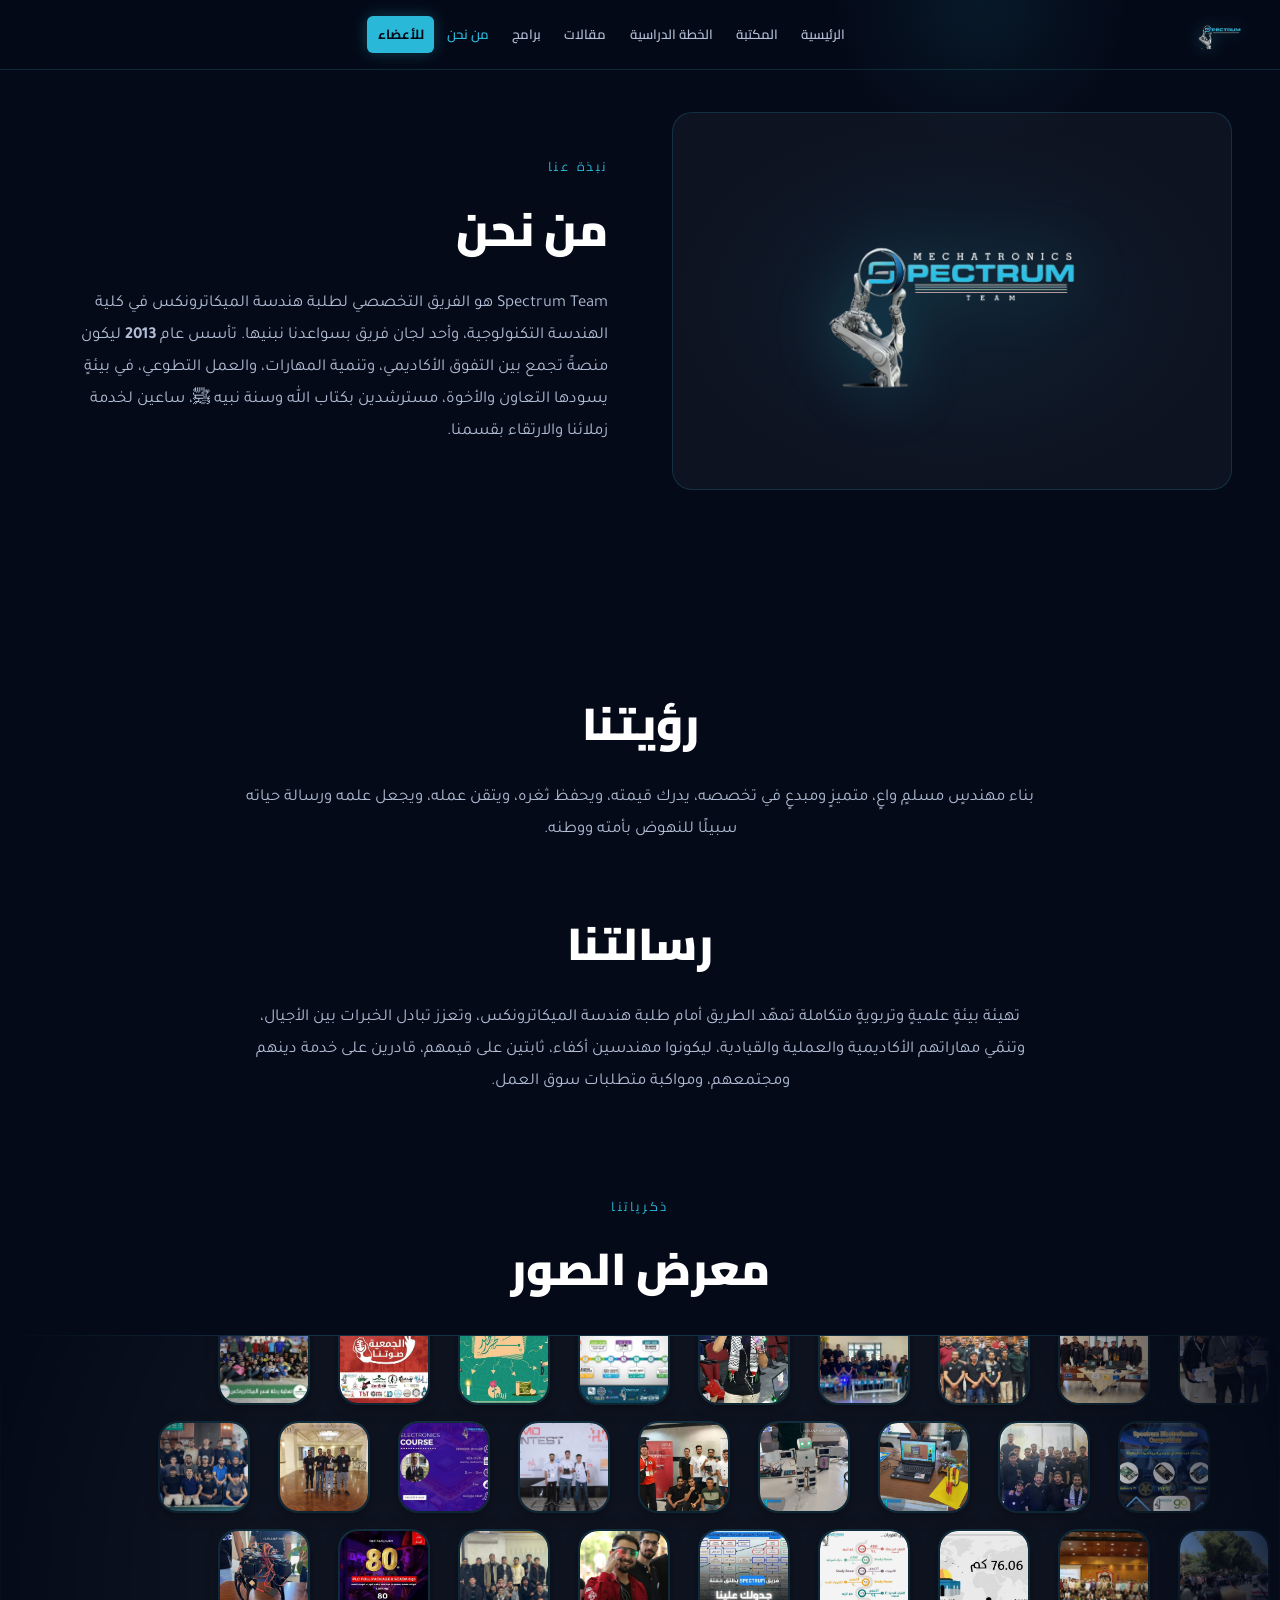
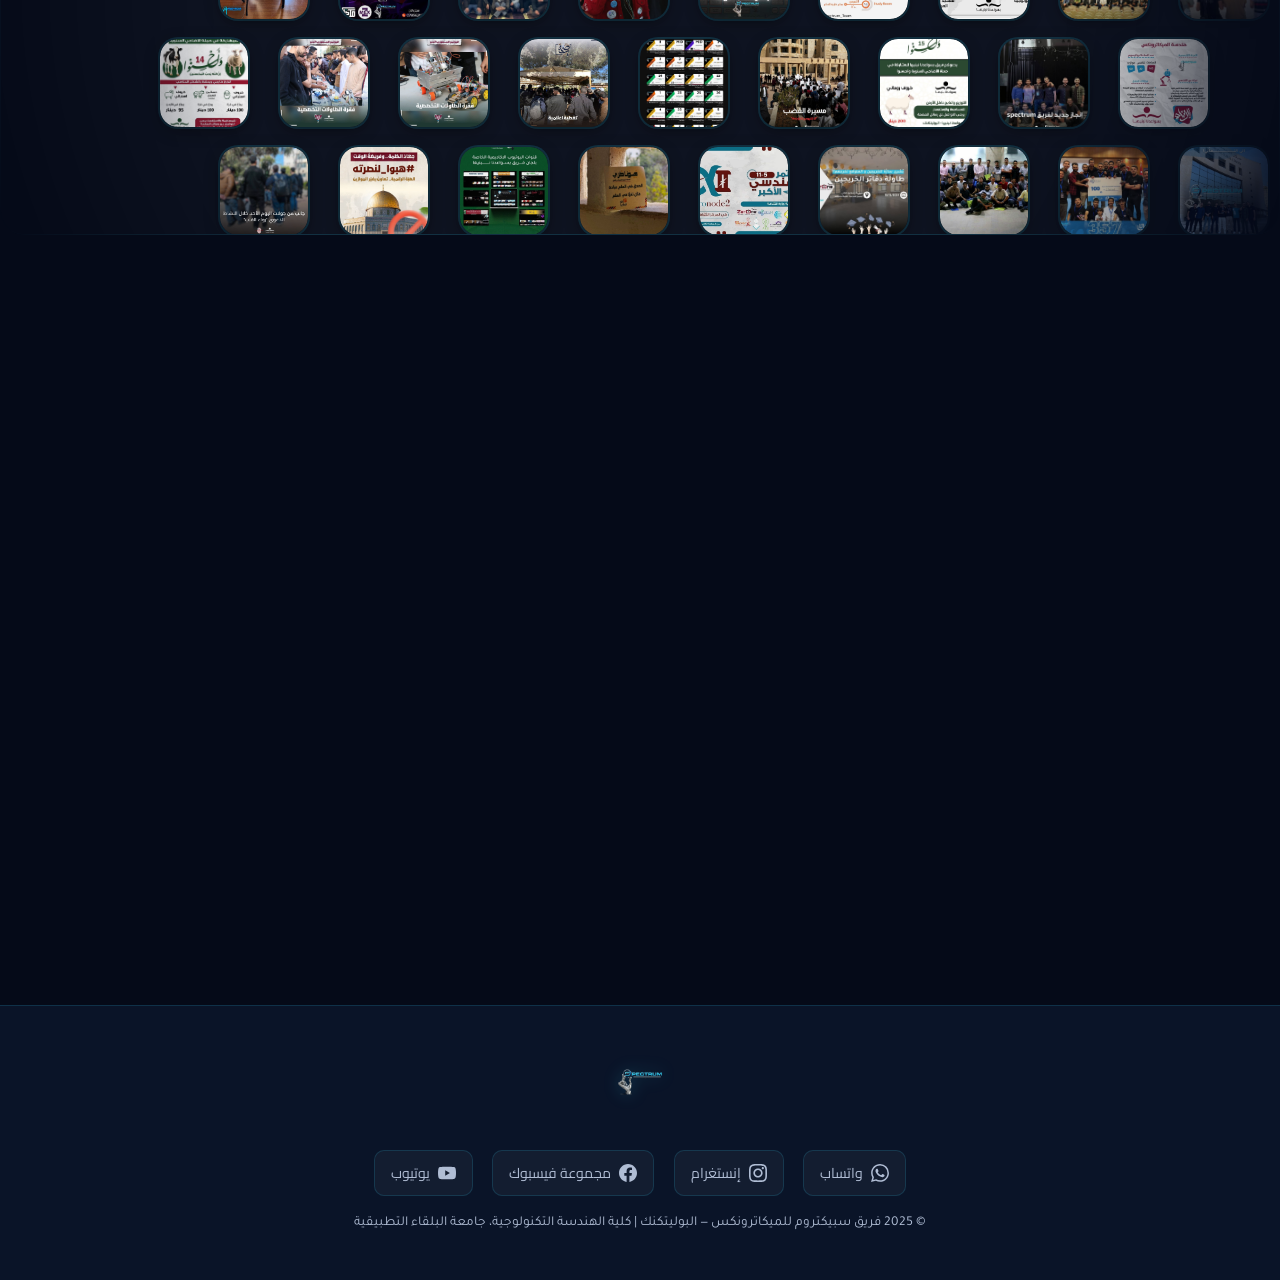
==== commit a87aac06: "Update image source in about.html" ====
--- a/about.html
+++ b/about.html
@@ -46,7 +46,7 @@
 <section id="about-page">
   <div class="about-split">
     <div class="about-visual reveal">
-      <img src="spectrum.png" alt="Spectrum Team Logo" onerror="this.outerHTML='<div style=\'font-size:5rem\'>🤖</div>'">
+      <img src="spectrumaboutusphoto.png" alt="Spectrum Team Logo" onerror="this.outerHTML='<div style=\'font-size:5rem\'>🤖</div>'">
     </div>
     <div class="about-text reveal">
       <p class="section-eyebrow">نبذة عنا</p>
--- a/style.css
+++ b/style.css
@@ -1,4 +1,4 @@
-  :root {
+:root {
     --navy: #050A18;
     --navy2: #0A1428;
     --navy3: #0F1E3A;
@@ -10,35 +10,34 @@
     --coral: #FF6B6B;
     --glass: rgba(255,255,255,0.04);
     --glass-border: rgba(41,184,216,0.18);
-  }
-
-  * { margin: 0; padding: 0; box-sizing: border-box; }
-
-  html { scroll-behavior: smooth; }
-
-  body {
+}
+
+* { margin: 0; padding: 0; box-sizing: border-box; }
+html { scroll-behavior: smooth; }
+
+body {
     font-family: 'Tajawal', sans-serif;
     background: var(--navy);
     color: var(--white);
     direction: rtl;
     overflow-x: hidden;
-  }
-
-  /* ─── CURSOR GLOW ─── */
-  #cursor-glow {
+}
+
+/* ─── CURSOR GLOW ─── */
+#cursor-glow {
     position: fixed;
     width: 300px; height: 300px;
     border-radius: 50%;
-    pointer-events: none;
+    pointer-events: none;   /* ✅ never blocks the grid */
     z-index: 9999;
     transform: translate(-50%, -50%);
     background: radial-gradient(circle, rgba(41,184,216,0.09) 0%, rgba(41,184,216,0.03) 45%, transparent 70%);
     transition: left 0.03s linear, top 0.03s linear;
     mix-blend-mode: screen;
-  }
-
-  /* ─── NAVBAR ─── */
-  nav {
+}
+
+/* ─── NAVBAR ─── */
+nav {
     position: fixed; top: 0; right: 0; left: 0; z-index: 1000;
     display: flex;
     justify-content: space-between;
@@ -49,25 +48,22 @@
     backdrop-filter: blur(20px);
     border-bottom: 1px solid var(--glass-border);
     transition: all 0.3s ease;
-  }
-  nav.scrolled {
+}
+nav.scrolled {
     height: 60px;
     background: rgba(5, 10, 24, 0.97);
-  }
-  .nav-logo {
-    display: flex;
-    align-items: center;
-  }
-  .nav-logo img {
+}
+.nav-logo { display: flex; align-items: center; }
+.nav-logo img {
     height: 48px;
     object-fit: contain;
     filter: drop-shadow(0 0 8px rgba(41,184,216,0.4));
-  }
-  .nav-links {
+}
+.nav-links {
     display: flex; align-items: center; gap: 0.15rem;
     list-style: none;
-  }
-  .nav-links a {
+}
+.nav-links a {
     color: var(--white2);
     text-decoration: none;
     font-family: 'Cairo', sans-serif;
@@ -77,15 +73,12 @@
     border-radius: 6px;
     transition: color 0.2s, background 0.2s;
     white-space: nowrap;
-  }
-  .nav-links a:hover { color: var(--cyan); background: var(--cyan-glow); }
-  .nav-links a.active { color: var(--cyan); }
-  
-  .nav-members-wrap {
-    display: flex;
-    align-items: center;
-  }
-  .btn-members {
+}
+.nav-links a:hover { color: var(--cyan); background: var(--cyan-glow); }
+.nav-links a.active { color: var(--cyan); }
+
+.nav-members-wrap { display: flex; align-items: center; }
+.btn-members {
     background: var(--cyan);
     color: var(--navy) !important;
     font-family: 'Cairo', sans-serif;
@@ -98,64 +91,231 @@
     box-shadow: 0 0 16px rgba(41,184,216,0.3);
     white-space: nowrap;
     display: inline-block;
-  }
-  .btn-members:hover {
+}
+.btn-members:hover {
     background: var(--cyan2) !important;
     box-shadow: 0 0 24px rgba(41,184,216,0.5) !important;
-  }
-  .hamburger { 
-    display: none; 
-    flex-direction: column; 
-    gap: 5px; 
-    cursor: pointer; 
+}
+.hamburger {
+    display: none;
+    flex-direction: column;
+    gap: 5px;
+    cursor: pointer;
     z-index: 1001;
-  }
-  .hamburger span { width: 24px; height: 2px; background: var(--white); border-radius: 2px; transition: 0.3s; }
-  
-  /* Hamburger Animation */
-  .hamburger.open span:nth-child(1) { transform: rotate(45deg) translate(5px, 5px); }
-  .hamburger.open span:nth-child(2) { opacity: 0; }
-  .hamburger.open span:nth-child(3) { transform: rotate(-45deg) translate(5px, -5px); }
-
-  /* ─── HERO / VIDEO SCROLL ─── */
-  #hero {
+}
+.hamburger span {
+    width: 24px; height: 2px;
+    background: var(--white);
+    border-radius: 2px;
+    transition: 0.3s;
+}
+.hamburger.open span:nth-child(1) { transform: rotate(45deg) translate(5px, 5px); }
+.hamburger.open span:nth-child(2) { opacity: 0; }
+.hamburger.open span:nth-child(3) { transform: rotate(-45deg) translate(5px, -5px); }
+
+/* ─── GRID SECTION (HOME) ─── */
+.grid-section {
+    position: relative;
+    width: 100%;
+    height: 100vh;
+    overflow: hidden;
+    background: var(--navy);
+}
+
+/* 3D viewport */
+.perspective-bg {
+    position: absolute;
+    inset: 0;
+    perspective: 2000px;
+    overflow: hidden;
+    z-index: 0;
+}
+
+/* Rotated grid */
+.grid-container {
+    position: absolute;
+    left: 50%;
+    top: 50%;
+    width: 80rem;
+    aspect-ratio: 1 / 1;
+    display: grid;
+    /* adjusted transform for better hover coverage */
+    transform: translate(-50%, -50%)
+               rotateX(25deg)
+               rotateY(-3deg)
+               rotateZ(15deg)
+               scale(1);
+    transform-style: preserve-3d;
+}
+
+/* Individual tiles (created by JS) */
+.grid-tile {
+  border: 1px solid var(--glass-border);
+  background: transparent;
+  /* faster transition – feels instantaneous */
+  transition: background-color 0.1s ease-out;
+  /* remove will-change – it hurts performance with thousands of tiles */
+  will-change: auto;
+  pointer-events: auto;
+}
+
+.grid-tile:hover {
+  transition-duration: 0s;   /* instantly turn on */
+  background-color: var(--cyan-glow);
+}
+
+/* Fade the edges of the grid */
+.grid-fade {
+    position: absolute;
+    inset: 0;
+    pointer-events: none;   /* ✅ never blocks */
+    z-index: 1;
+    background: radial-gradient(
+        circle,
+        transparent 15%,
+        var(--navy) 85%
+    );
+}
+
+/* Content layer (text + buttons) */
+.section-content {
+    position: relative;
+    z-index: 2;
+    display: flex;
+    flex-direction: column;
+    align-items: center;
+    justify-content: center;
+    height: 100vh;
+    text-align: center;
+    color: var(--white);
+    pointer-events: none;   /* ✅ let clicks/hovers pass to grid */
+}
+
+/* Re-enable pointer events ONLY on interactive elements */
+.section-content a,
+.section-content button,
+.section-content .btn-primary,
+.section-content .btn-outline {
+    pointer-events: auto;
+}
+
+/* Typography (your original sizes) */
+.content-eyebrow {
+    font-size: 1.2rem;
+    letter-spacing: 2px;
+    margin-bottom: 1rem;
+    color: var(--cyan);
+}
+.content-title {
+    font-size: 3.5rem;
+    font-weight: bold;
+    margin-bottom: 1rem;
+    color: var(--white);
+    text-shadow: 0 0 40px rgba(41,184,216,0.25);
+}
+.content-title span { color: var(--cyan); }
+.content-sub {
+    font-size: 1.25rem;
+    max-width: 600px;
+    margin-bottom: 2rem;
+    color: var(--white2);
+    line-height: 1.8;
+}
+.content-cta {
+    display: flex;
+    gap: 1rem;
+    flex-wrap: wrap;
+    justify-content: center;
+}
+
+/* Buttons */
+.btn-primary, .btn-outline {
+    padding: 0.75rem 2rem;
+    border-radius: 0.5rem;
+    text-decoration: none;
+    font-weight: 600;
+    transition: background 0.2s, border-color 0.2s;
+}
+.btn-primary {
+    background: var(--cyan);
+    color: var(--navy);
+    box-shadow: 0 0 24px rgba(41,184,216,0.4);
+}
+.btn-primary:hover { background: var(--cyan2); }
+.btn-outline {
+    border: 2px solid var(--cyan);
+    color: var(--cyan);
+    background: transparent;
+}
+.btn-outline:hover {
+    background: var(--cyan-glow);
+    color: var(--white);
+}
+
+/* Scroll hint */
+.scroll-hint {
+    position: absolute;
+    bottom: 2rem;
+    left: 50%;
+    transform: translateX(-50%);
+    z-index: 2;
+    color: var(--white2);
+    font-size: 0.9rem;
+    letter-spacing: 2px;
+    pointer-events: none;   /* ✅ never blocks the grid */
+    animation: bounce 2s infinite;
+}
+.scroll-hint::after {
+    content: '';
+    width: 1px; height: 50px;
+    background: linear-gradient(to bottom, var(--cyan), transparent);
+    display: block;
+    margin-top: 6px;
+}
+@keyframes bounce {
+    0%,100% { transform: translateX(-50%) translateY(0); }
+    50%     { transform: translateX(-50%) translateY(6px); }
+}
+
+/* ─── HERO (OLD, NOT USED ON HOME, BUT KEPT FOR OTHER PAGES) ─── */
+#hero {
     position: relative;
     height: 100vh;
     display: flex; align-items: center; justify-content: center;
     overflow: hidden;
-  }
-  #hero-video {
+}
+#hero-video {
     position: absolute; inset: 0;
     width: 100%; height: 100%;
     object-fit: cover;
     opacity: 0.55;
     z-index: 0;
-  }
-  .hero-overlay {
+}
+.hero-overlay {
     position: absolute; inset: 0;
     background: linear-gradient(to bottom, rgba(5,10,24,0.3) 0%, rgba(5,10,24,0.5) 60%, var(--navy) 100%);
     z-index: 1;
-  }
-  .hero-content {
+}
+.hero-content {
     position: relative; z-index: 2;
     text-align: center;
     padding: 0 1.5rem;
     animation: fadeUp 1s ease both;
     animation-delay: 0.3s;
-  }
-  @keyframes fadeUp {
+}
+@keyframes fadeUp {
     from { opacity:0; transform:translateY(30px); }
-    to { opacity:1; transform:translateY(0); }
-  }
-  .hero-eyebrow {
+    to   { opacity:1; transform:translateY(0); }
+}
+.hero-eyebrow {
     font-family: 'Cairo', sans-serif;
     font-size: 0.85rem;
     letter-spacing: 0.25em;
     text-transform: uppercase;
     color: var(--cyan);
     margin-bottom: 1rem;
-  }
-  .hero-title {
+}
+.hero-title {
     font-family: 'Cairo', sans-serif;
     font-size: clamp(2.8rem, 7vw, 5.5rem);
     font-weight: 900;
@@ -163,85 +323,45 @@
     color: #fff;
     text-shadow: 0 0 40px rgba(41,184,216,0.25);
     margin-bottom: 1.2rem;
-  }
-  .hero-title span { color: var(--cyan); }
-  .hero-sub {
+}
+.hero-title span { color: var(--cyan); }
+.hero-sub {
     font-size: clamp(1rem, 2.5vw, 1.25rem);
     color: var(--white2);
     max-width: 560px; margin: 0 auto 2.5rem;
     line-height: 1.8;
-  }
-  .hero-cta {
+}
+.hero-cta {
     display: inline-flex; gap: 1rem; flex-wrap: wrap; justify-content: center;
-  }
-  .btn-primary {
-    background: var(--cyan);
-    color: var(--navy);
-    font-family: 'Cairo', sans-serif;
-    font-size: 1rem;
-    font-weight: 700;
-    padding: 0.85rem 2.2rem;
-    border-radius: 10px;
-    text-decoration: none;
-    border: none; cursor: pointer;
-    box-shadow: 0 0 24px rgba(41,184,216,0.4);
-    transition: all 0.25s;
-  }
-  .btn-primary:hover { transform: translateY(-2px); box-shadow: 0 4px 32px rgba(41,184,216,0.55); }
-  .btn-outline {
-    background: transparent;
-    color: var(--white);
-    font-family: 'Cairo', sans-serif;
-    font-size: 1rem;
-    font-weight: 600;
-    padding: 0.85rem 2.2rem;
-    border-radius: 10px;
-    text-decoration: none;
-    border: 1.5px solid var(--glass-border);
-    transition: all 0.25s;
-  }
-  .btn-outline:hover { border-color: var(--cyan); color: var(--cyan); }
-  .scroll-hint {
-    position: absolute; bottom: 2rem; left: 50%; transform: translateX(-50%);
-    z-index: 2; display: flex; flex-direction: column; align-items: center; gap: 6px;
-    font-size: 0.72rem; color: var(--white2); letter-spacing: 0.15em;
-    animation: bounce 2s infinite;
-  }
-  .scroll-hint::after {
-    content: '';
-    width: 1px; height: 50px;
-    background: linear-gradient(to bottom, var(--cyan), transparent);
-  }
-  @keyframes bounce { 0%,100%{transform:translateX(-50%) translateY(0)} 50%{transform:translateX(-50%) translateY(6px)} }
-
-  /* ─── SECTIONS ─── */
-  section { padding: 7rem 3rem; }
-
-  .section-eyebrow {
+}
+
+/* ─── SECTIONS (GENERAL) ─── */
+section { padding: 7rem 3rem; }
+.section-eyebrow {
     font-family: 'Cairo', sans-serif;
     font-size: 0.8rem;
     letter-spacing: 0.2em;
     text-transform: uppercase;
     color: var(--cyan);
     margin-bottom: 0.6rem;
-  }
-  .section-title {
+}
+.section-title {
     font-family: 'Cairo', sans-serif;
     font-size: clamp(1.8rem, 4vw, 2.8rem);
     font-weight: 900;
     color: #fff;
     margin-bottom: 1rem;
-  }
-  .section-desc {
+}
+.section-desc {
     color: var(--white2);
     font-size: 1.05rem;
     line-height: 1.9;
     max-width: 580px;
-  }
-  .section-header { margin-bottom: 3.5rem; }
-
-  /* ─── STATS BAR ─── */
-  #stats-bar {
+}
+.section-header { margin-bottom: 3.5rem; }
+
+/* ─── STATS BAR ─── */
+#stats-bar {
     background: var(--navy2);
     padding: 3rem;
     border-top: 1px solid var(--glass-border);
@@ -250,40 +370,40 @@
     grid-template-columns: repeat(auto-fit, minmax(160px, 1fr));
     gap: 2rem;
     text-align: center;
-  }
-  .stat-item .stat-num {
+}
+.stat-item .stat-num {
     font-family: 'Cairo', sans-serif;
     font-size: 2.6rem;
     font-weight: 900;
     color: var(--cyan);
     line-height: 1;
-  }
-  .stat-item .stat-label {
+}
+.stat-item .stat-label {
     font-size: 0.9rem;
     color: var(--white2);
     margin-top: 0.4rem;
-  }
-
-  /* ─── GRID CARDS ─── */
-  .cards-grid {
+}
+
+/* ─── GRID CARDS ─── */
+.cards-grid {
     display: grid;
     grid-template-columns: repeat(auto-fill, minmax(280px, 1fr));
     gap: 1.5rem;
-  }
-  .card {
+}
+.card {
     background: var(--glass);
     border: 1px solid var(--glass-border);
     border-radius: 16px;
     padding: 2rem;
     transition: transform 0.25s, box-shadow 0.25s, border-color 0.25s;
     cursor: default;
-  }
-  .card:hover {
+}
+.card:hover {
     transform: translateY(-5px);
     box-shadow: 0 12px 40px rgba(41,184,216,0.12);
     border-color: rgba(41,184,216,0.4);
-  }
-  .card-icon {
+}
+.card-icon {
     width: 52px; height: 52px;
     background: var(--cyan-glow);
     border: 1px solid var(--glass-border);
@@ -291,16 +411,16 @@
     display: flex; align-items: center; justify-content: center;
     font-size: 1.5rem;
     margin-bottom: 1.2rem;
-  }
-  .card h3 {
+}
+.card h3 {
     font-family: 'Cairo', sans-serif;
     font-size: 1.15rem;
     font-weight: 700;
     color: #fff;
     margin-bottom: 0.6rem;
-  }
-  .card p { font-size: 0.92rem; color: var(--white2); line-height: 1.8; }
-  .card-tag {
+}
+.card p { font-size: 0.92rem; color: var(--white2); line-height: 1.8; }
+.card-tag {
     display: inline-block;
     margin-top: 1rem;
     font-size: 0.75rem;
@@ -310,15 +430,15 @@
     padding: 0.25rem 0.75rem;
     border-radius: 20px;
     font-family: 'Cairo', sans-serif;
-  }
-
-  /* ─── QUICK LINKS (HOME) ─── */
-  .quick-links-grid {
+}
+
+/* ─── QUICK LINKS (HOME) ─── */
+.quick-links-grid {
     display: grid;
     grid-template-columns: repeat(auto-fill, minmax(220px, 1fr));
     gap: 1.2rem;
-  }
-  .qlink {
+}
+.qlink {
     background: var(--glass);
     border: 1px solid var(--glass-border);
     border-radius: 14px;
@@ -327,15 +447,15 @@
     display: flex; align-items: center; gap: 1rem;
     transition: all 0.25s;
     cursor: pointer;
-  }
-  .qlink:hover {
+}
+.qlink:hover {
     border-color: rgba(41,184,216,0.5);
     background: rgba(41,184,216,0.06);
     transform: translateY(-3px);
-  }
-  .qlink-icon { font-size: 1.8rem; flex-shrink: 0; }
-  .qlink-text { font-family: 'Cairo', sans-serif; font-size: 1rem; font-weight: 700; color: var(--white); }
-  .qlink-sub { font-size: 0.8rem; color: var(--white2); margin-top: 0.2rem; }
+}
+.qlink-icon { font-size: 1.8rem; flex-shrink: 0; }
+.qlink-text { font-family: 'Cairo', sans-serif; font-size: 1rem; font-weight: 700; color: var(--white); }
+.qlink-sub { font-size: 0.8rem; color: var(--white2); margin-top: 0.2rem; }
 
   /* ─── TABLE (Study Plan) ─── */
   .plan-table {
@@ -881,3 +1001,166 @@
     transform: scale(1.05);
     box-shadow: 0 6px 20px rgba(41,184,216,0.4), 0 0 0 3px var(--cyan);
 }
+/* ─── GRID SECTION (HOME) ─── */
+.grid-section {
+    position: relative;
+    width: 100%;
+    height: 100vh;
+    overflow: hidden;
+    background: var(--navy);
+}
+
+/* 3D viewport */
+.perspective-bg {
+    position: absolute;
+    inset: 0;
+    perspective: 2000px;
+    overflow: hidden;
+    z-index: 0;
+}
+
+/* Rotated grid */
+.grid-container {
+    position: absolute;
+    left: 50%;
+    top: 50%;
+    width: 80rem;
+    aspect-ratio: 1 / 1;
+    display: grid;
+    /* adjusted transform for better hover coverage */
+    transform: translate(-50%, -50%)
+               rotateX(25deg)
+               rotateY(-3deg)
+               rotateZ(15deg)
+               scale(1);
+    transform-style: preserve-3d;
+}
+
+/* Individual tiles (created by JS) */
+.grid-tile {
+  border: 1px solid var(--glass-border);
+  background: transparent;
+  /* faster transition – feels instantaneous */
+  transition: background-color 0.1s ease-out;
+  /* remove will-change – it hurts performance with thousands of tiles */
+  will-change: auto;
+  pointer-events: auto;
+}
+
+.grid-tile:hover {
+  transition-duration: 0s;   /* instantly turn on */
+  background-color: var(--cyan-glow);
+}
+
+/* Fade the edges of the grid */
+.grid-fade {
+    position: absolute;
+    inset: 0;
+    pointer-events: none;   /* ✅ never blocks */
+    z-index: 1;
+    background: radial-gradient(
+        circle,
+        transparent 15%,
+        var(--navy) 85%
+    );
+}
+
+/* Content layer (text + buttons) */
+.section-content {
+    position: relative;
+    z-index: 2;
+    display: flex;
+    flex-direction: column;
+    align-items: center;
+    justify-content: center;
+    height: 100vh;
+    text-align: center;
+    color: var(--white);
+    pointer-events: none;   /* ✅ let clicks/hovers pass to grid */
+}
+
+/* Re-enable pointer events ONLY on interactive elements */
+.section-content a,
+.section-content button,
+.section-content .btn-primary,
+.section-content .btn-outline {
+    pointer-events: auto;
+}
+
+/* Typography (your original sizes) */
+.content-eyebrow {
+    font-size: 1.2rem;
+    letter-spacing: 2px;
+    margin-bottom: 1rem;
+    color: var(--cyan);
+}
+.content-title {
+    font-size: 3.5rem;
+    font-weight: bold;
+    margin-bottom: 1rem;
+    color: var(--white);
+    text-shadow: 0 0 40px rgba(41,184,216,0.25);
+}
+.content-title span { color: var(--cyan); }
+.content-sub {
+    font-size: 1.25rem;
+    max-width: 600px;
+    margin-bottom: 2rem;
+    color: var(--white2);
+    line-height: 1.8;
+}
+.content-cta {
+    display: flex;
+    gap: 1rem;
+    flex-wrap: wrap;
+    justify-content: center;
+}
+
+/* Buttons */
+.btn-primary, .btn-outline {
+    padding: 0.75rem 2rem;
+    border-radius: 0.5rem;
+    text-decoration: none;
+    font-weight: 600;
+    transition: background 0.2s, border-color 0.2s;
+}
+.btn-primary {
+    background: var(--cyan);
+    color: var(--navy);
+    box-shadow: 0 0 24px rgba(41,184,216,0.4);
+}
+.btn-primary:hover { background: var(--cyan2); }
+.btn-outline {
+    border: 2px solid var(--cyan);
+    color: var(--cyan);
+    background: transparent;
+}
+.btn-outline:hover {
+    background: var(--cyan-glow);
+    color: var(--white);
+}
+
+/* Scroll hint */
+.scroll-hint {
+    position: absolute;
+    bottom: 2rem;
+    left: 50%;
+    transform: translateX(-50%);
+    z-index: 2;
+    color: var(--white2);
+    font-size: 0.9rem;
+    letter-spacing: 2px;
+    pointer-events: none;   /* ✅ never blocks the grid */
+    animation: bounce 2s infinite;
+}
+.scroll-hint::after {
+    content: '';
+    width: 1px; height: 50px;
+    background: linear-gradient(to bottom, var(--cyan), transparent);
+    display: block;
+    margin-top: 6px;
+}
+@keyframes bounce {
+    0%,100% { transform: translateX(-50%) translateY(0); }
+    50%     { transform: translateX(-50%) translateY(6px); }
+}
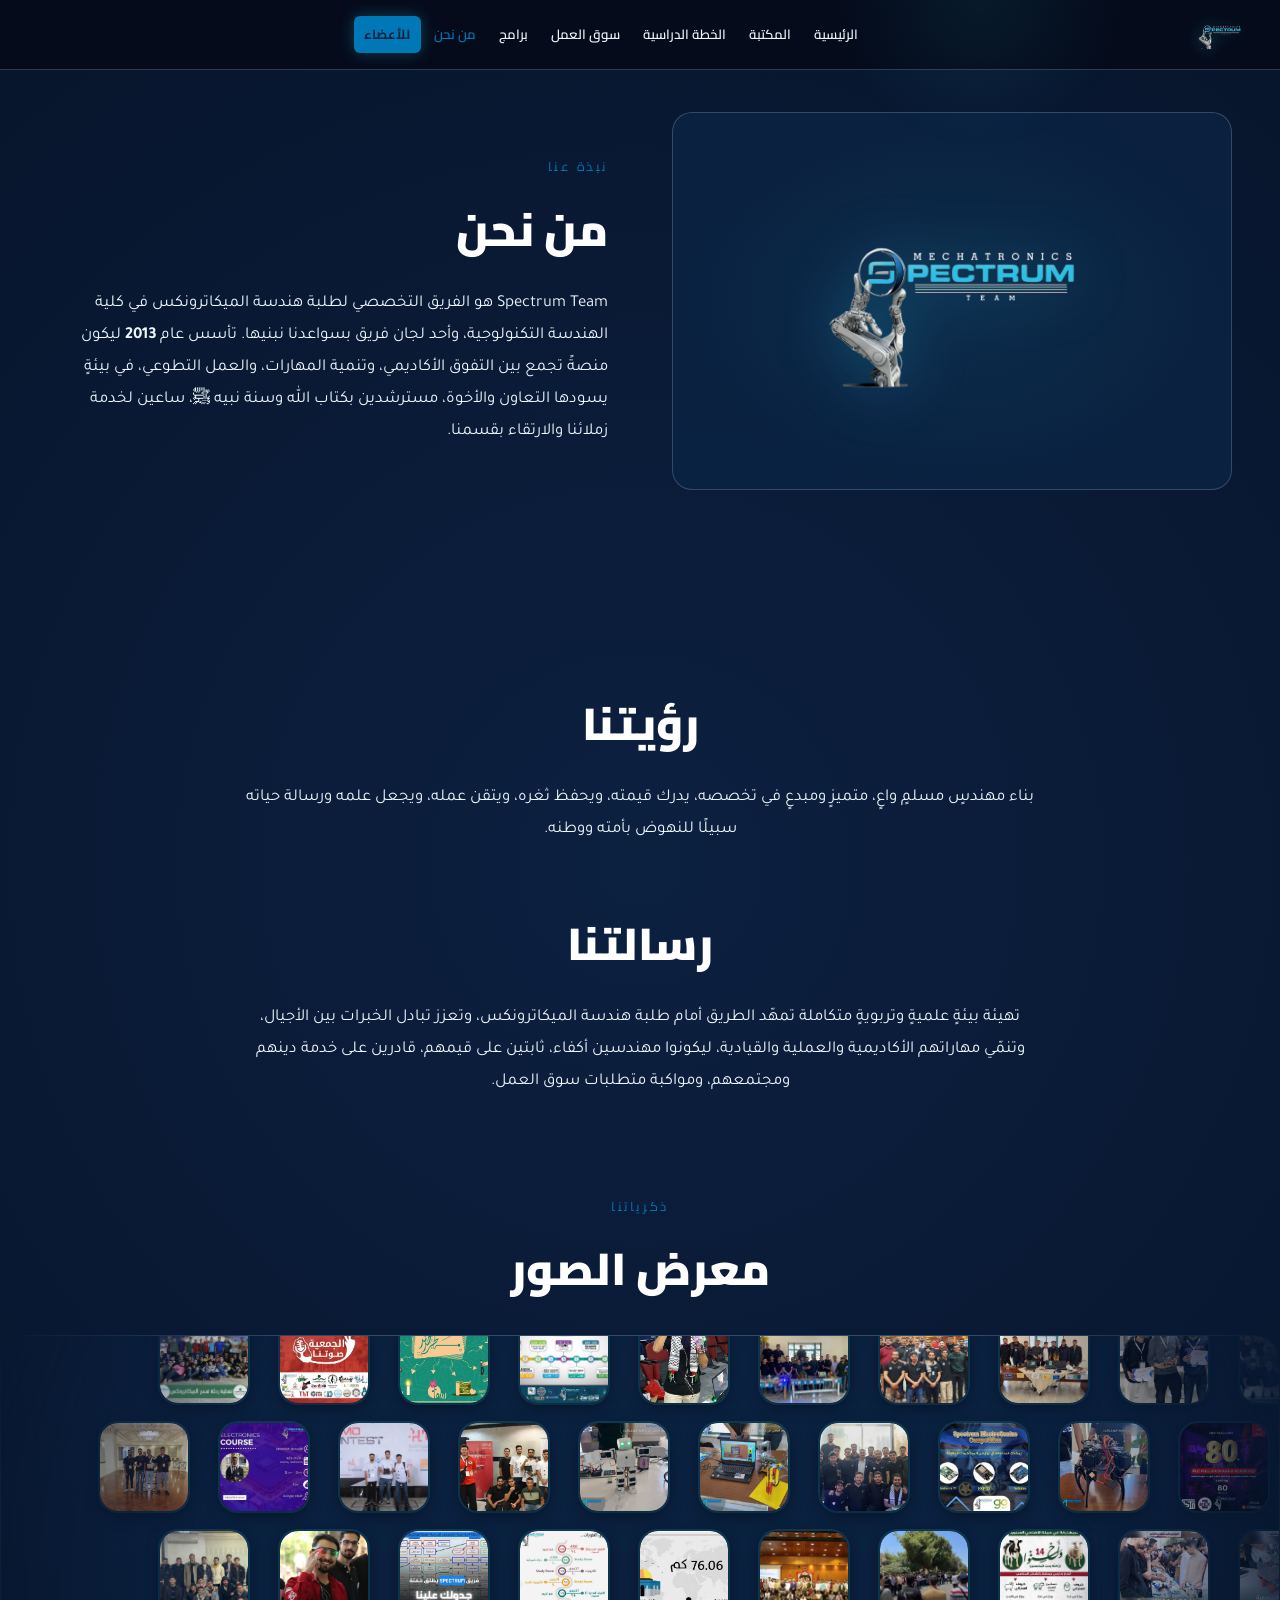
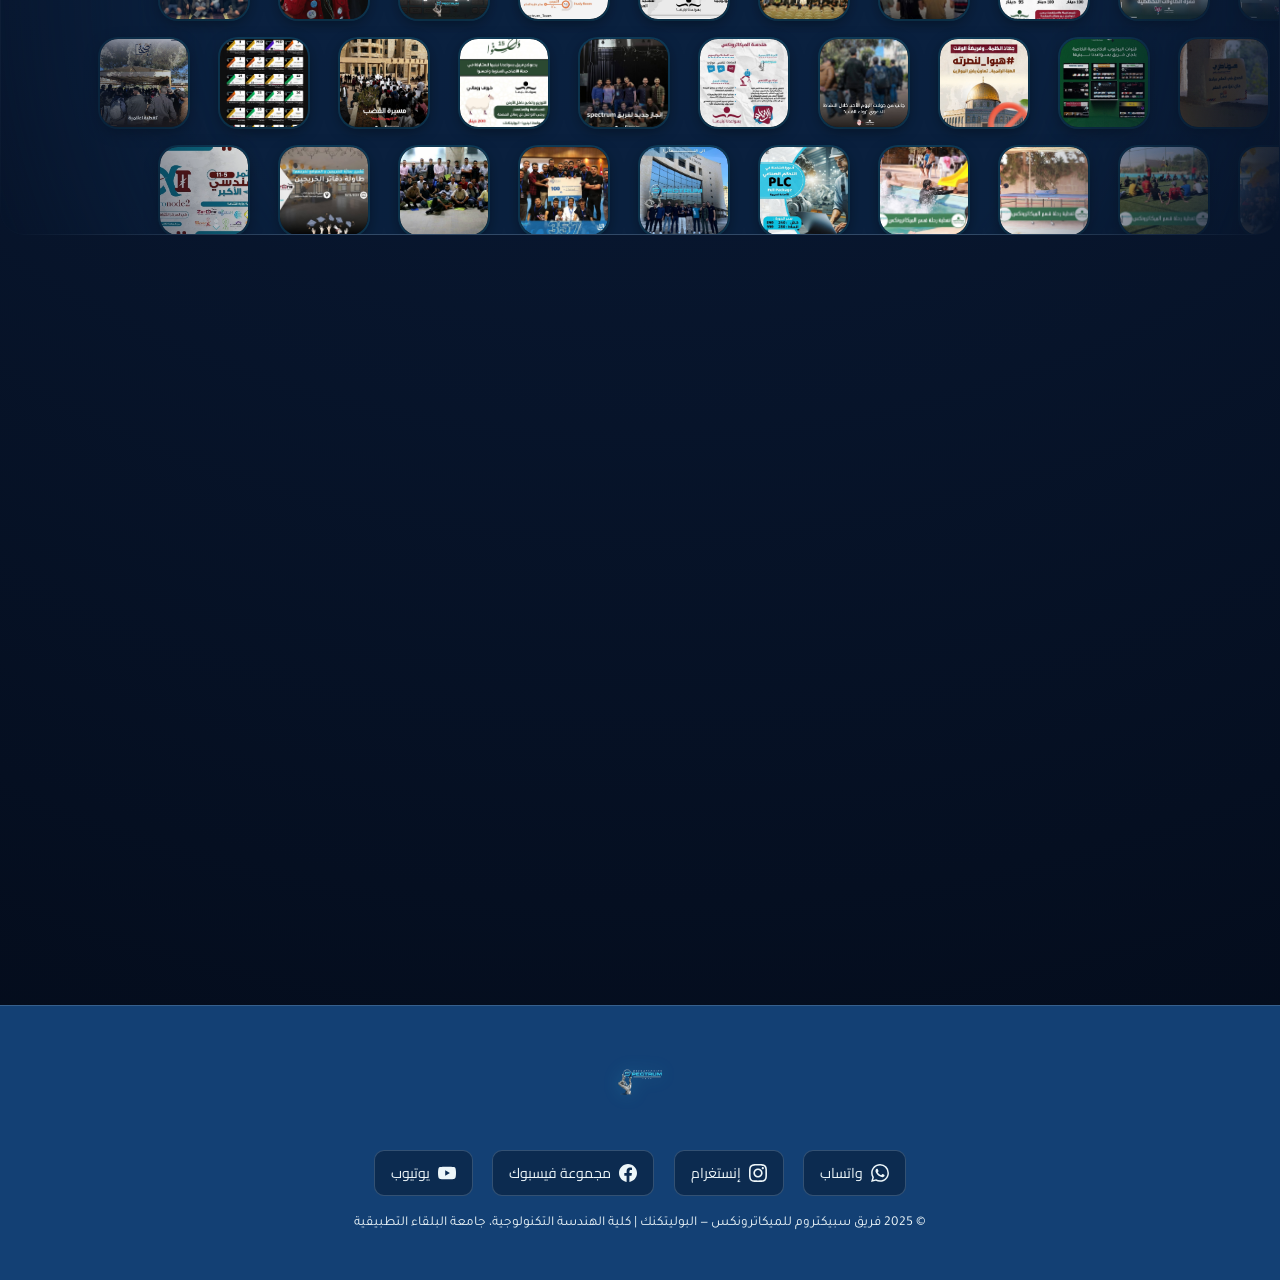
==== commit 507fba5d: "Update about.html" ====
--- a/about.html
+++ b/about.html
@@ -28,7 +28,7 @@
     <li><a href="index.html" id="nav-home">الرئيسية</a></li>
     <li><a href="library.html" id="nav-library">المكتبة</a></li>
     <li><a href="plan.html" id="nav-plan">الخطة الدراسية</a></li>
-    <li><a href="articles.html" id="nav-articles">مقالات</a></li>
+  <li><a href="job-market.html" id="nav-articles">سوق العمل</a></li>
     <li><a href="software.html" id="nav-software">برامج</a></li>
     <li><a href="about.html" class="active" id="nav-about">من نحن</a></li>
     <!-- Embedded clone of the member button that only reveals on smaller phones -->
--- a/style.css
+++ b/style.css
@@ -1,28 +1,27 @@
 :root {
-    --navy: #050A18;
-    --navy2: #0A1428;
-    --navy3: #0F1E3A;
-    --cyan: #29B8D8;
-    --cyan2: #1A9EBD;
-    --cyan-glow: rgba(41, 184, 216, 0.15);
-    --white: #E8EDF5;
-    --white2: #B0BDD4;
-    --coral: #FF6B6B;
-    --glass: rgba(255,255,255,0.04);
-    --glass-border: rgba(41,184,216,0.18);
-}
-
+  --navy: #0b2545;               /* أزرق هندسي عميق متناسق مع النالفبار */
+  --navy2: #134074;              /* أزرق متوسط ناعم */
+  --navy3: #8da9c4;              /* تدرج هادئ خفيف */
+  --cyan: #0077b6;               /* أزرق حيوي متناسق */
+  --cyan2: #90e0ef;              /* سماوي فاتح رايق */
+  --cyan-glow: rgba(0, 119, 182, 0.2);
+  --white: #ffffff;
+  --white2: #edf6f9;
+  --coral: #0077b6;
+  --glass: rgba(11, 37, 69, 0.75);
+  --glass-border: rgba(141, 169, 196, 0.3);
+}
 * { margin: 0; padding: 0; box-sizing: border-box; }
 html { scroll-behavior: smooth; }
 
 body {
-    font-family: 'Tajawal', sans-serif;
-    background: var(--navy);
-    color: var(--white);
-    direction: rtl;
-    overflow-x: hidden;
-}
-
+  font-family: 'Tajawal', sans-serif;
+  background-color: #050d1a;
+  background-image: radial-gradient(circle at 50% 30%, #0c2040 0%, #030a18 100%);
+  color: #ffffff;
+  direction: rtl;
+  overflow-x: hidden;
+}
 /* ─── CURSOR GLOW ─── */
 #cursor-glow {
     position: fixed;
@@ -226,6 +225,7 @@
     gap: 1rem;
     flex-wrap: wrap;
     justify-content: center;
+    margin-top: -25px;
 }
 
 /* Buttons */
@@ -297,11 +297,12 @@
     z-index: 1;
 }
 .hero-content {
-    position: relative; z-index: 2;
-    text-align: center;
-    padding: 0 1.5rem;
-    animation: fadeUp 1s ease both;
-    animation-delay: 0.3s;
+  position: relative; 
+  z-index: 2;
+  text-align: center;
+  padding: 0 1.5rem;
+  animation: fadeUp 1s ease both;
+  animation-delay: 0.3s;
 }
 @keyframes fadeUp {
     from { opacity:0; transform:translateY(30px); }
@@ -331,10 +332,13 @@
     max-width: 560px; margin: 0 auto 2.5rem;
     line-height: 1.8;
 }
-.hero-cta {
-    display: inline-flex; gap: 1rem; flex-wrap: wrap; justify-content: center;
-}
-
+.content-cta {
+  display: inline-flex;
+  gap: 1rem;
+  flex-wrap: wrap;
+  justify-content: center;
+  margin-top: -25px;
+}
 /* ─── SECTIONS (GENERAL) ─── */
 section { padding: 7rem 3rem; }
 .section-eyebrow {
@@ -1164,3 +1168,99 @@
     0%,100% { transform: translateX(-50%) translateY(0); }
     50%     { transform: translateX(-50%) translateY(6px); }
 }
+
+.subject-folder {
+  margin-bottom: 4px;
+  border: 1px solid rgba(255,255,255,0.06);
+  border-radius: 6px;
+  background: rgba(255,255,255,0.02);
+}
+
+.subject-folder-header {
+  display: flex;
+  align-items: center;
+  gap: 8px;
+  padding: 8px 12px;
+  cursor: pointer;
+  user-select: none;
+  font-weight: 500;
+  color: #e0e4f0;
+  transition: background 0.2s;
+}
+.subject-folder-header:hover {
+  background: rgba(255,255,255,0.06);
+}
+
+.subject-folder-count {
+  font-size: 12px;
+  color: #6a6f88;
+  background: rgba(255,255,255,0.06);
+  padding: 1px 8px;
+  border-radius: 10px;
+}
+
+.subject-folder-content {
+  padding: 4px 0 6px 0;
+  border-top: 1px solid rgba(255,255,255,0.04);
+  margin: 0 6px;
+}
+
+/* Remove default triangle if you want */
+details summary::-webkit-details-marker {
+  display: none;
+}
+details summary {
+  list-style: none;
+}
+/* optional custom arrow via ::before */
+details summary::before {
+  content: "▶";
+  margin-left: 8px;
+  color: #8a8fa8;
+  font-size: 11px;
+  transition: transform 0.2s;
+}
+details[open] summary::before {
+  content: "▼";
+} 
+
+
+
+
+
+  /* قفل السكرول خلف النافذة */
+body.modal-open { overflow: hidden; }
+
+.subject-modal-overlay { overscroll-behavior: contain; }
+.subject-modal {
+  max-height: 88vh;
+  max-height: 88dvh;
+  overscroll-behavior: contain;
+  -webkit-overflow-scrolling: touch;
+}
+
+/* إلغاء المؤثرات الثقيلة على الجوال والتاتش */
+@media (hover: none), (max-width: 860px) {
+  #cursor-glow { display: none; }
+
+  .subject-modal-overlay {
+    backdrop-filter: none;
+    -webkit-backdrop-filter: none;
+    background: rgba(5, 10, 24, 0.96);
+  }
+
+  nav {
+    backdrop-filter: none;
+    -webkit-backdrop-filter: none;
+    background: rgba(5, 10, 24, 0.97);
+  }
+  .nav-links {
+    backdrop-filter: none;
+    -webkit-backdrop-filter: none;
+  }
+}
+
+/* حتى على الديسكتوب، بدون mix-blend-mode */
+#cursor-glow { mix-blend-mode: normal; }
+
+  }
